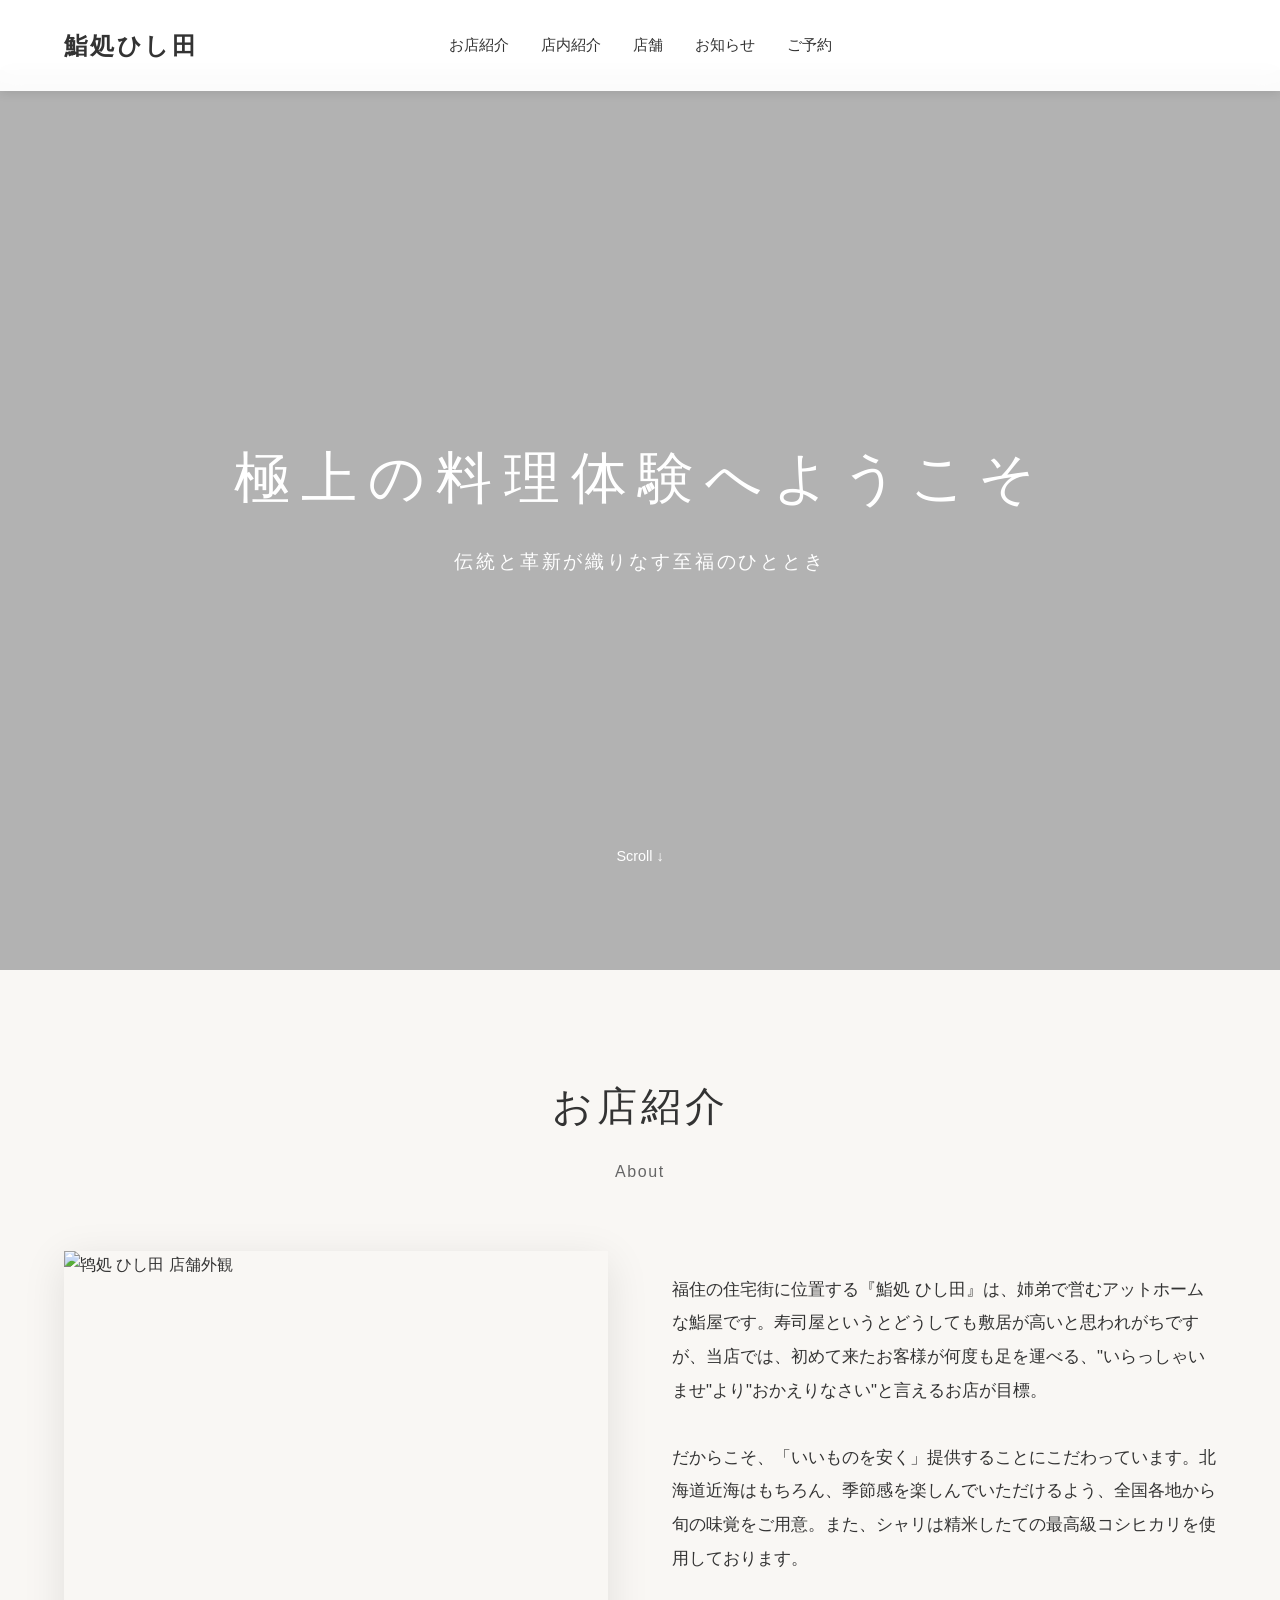
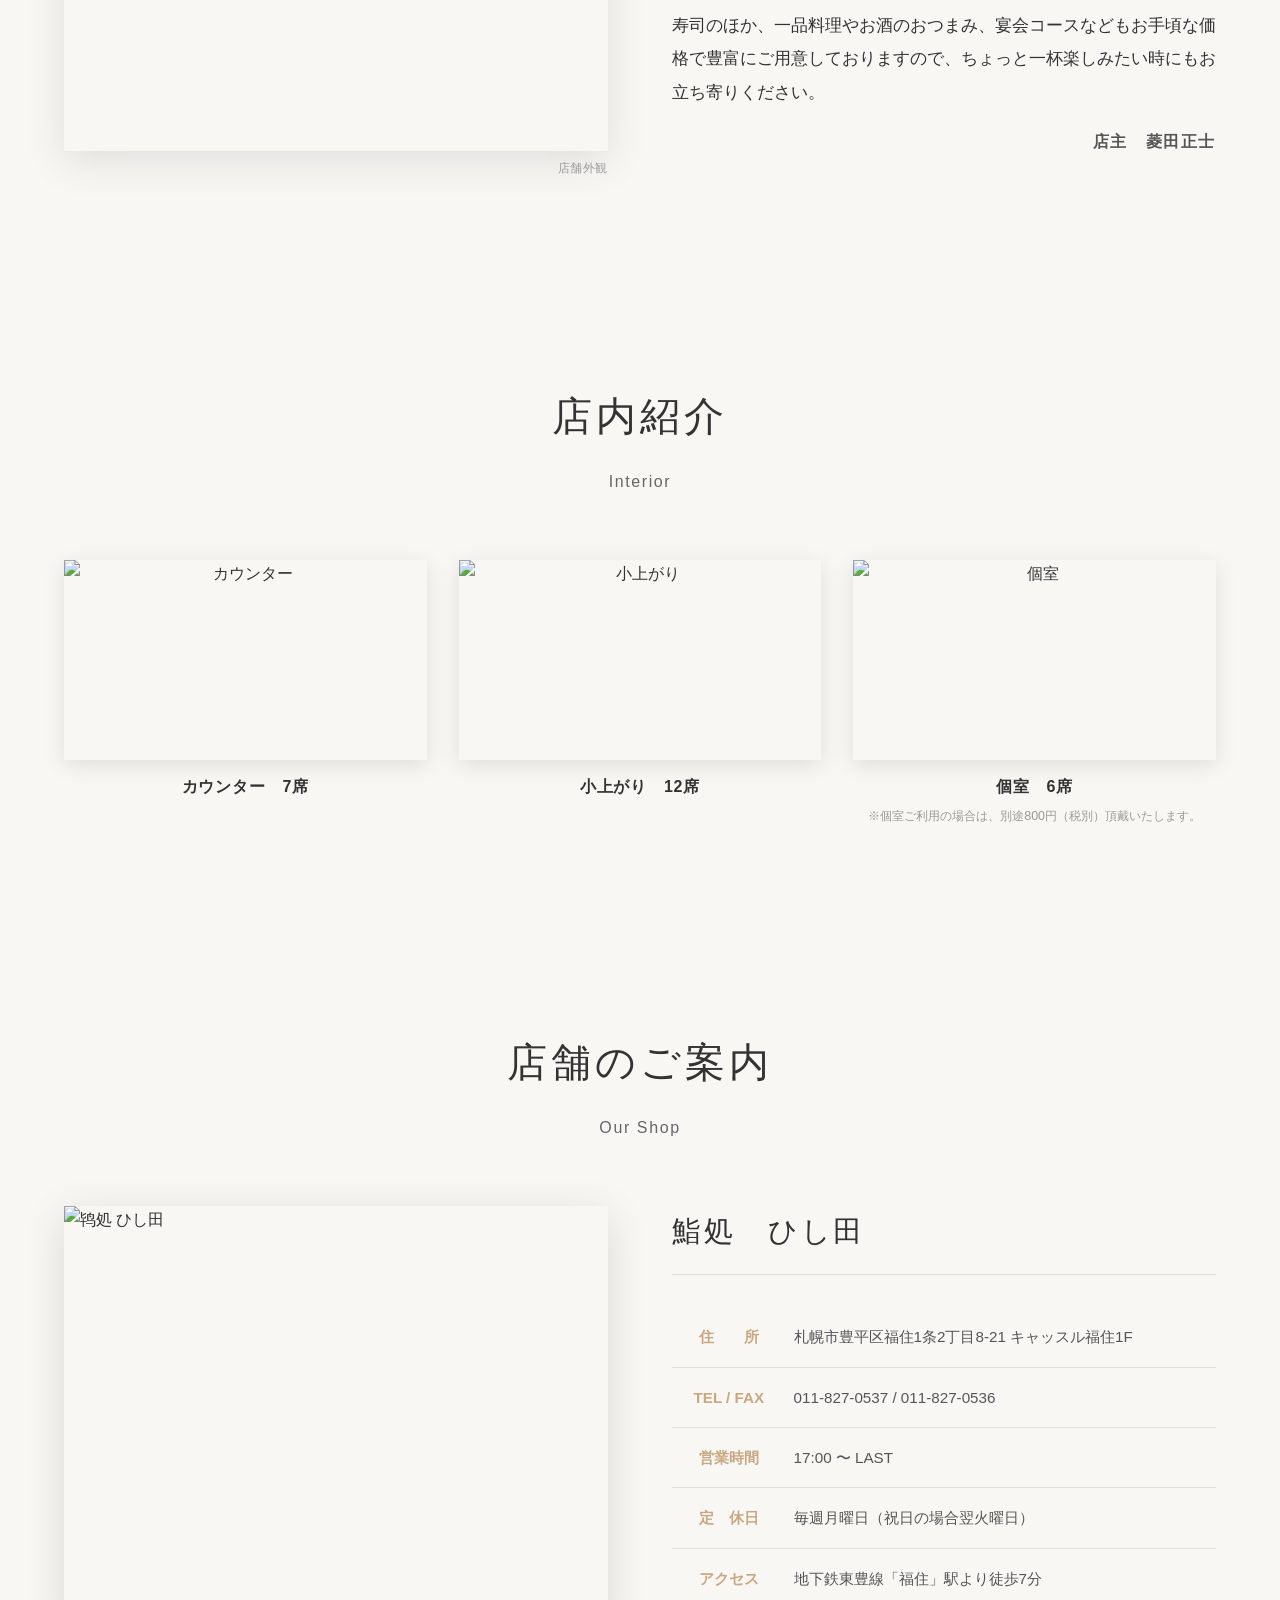
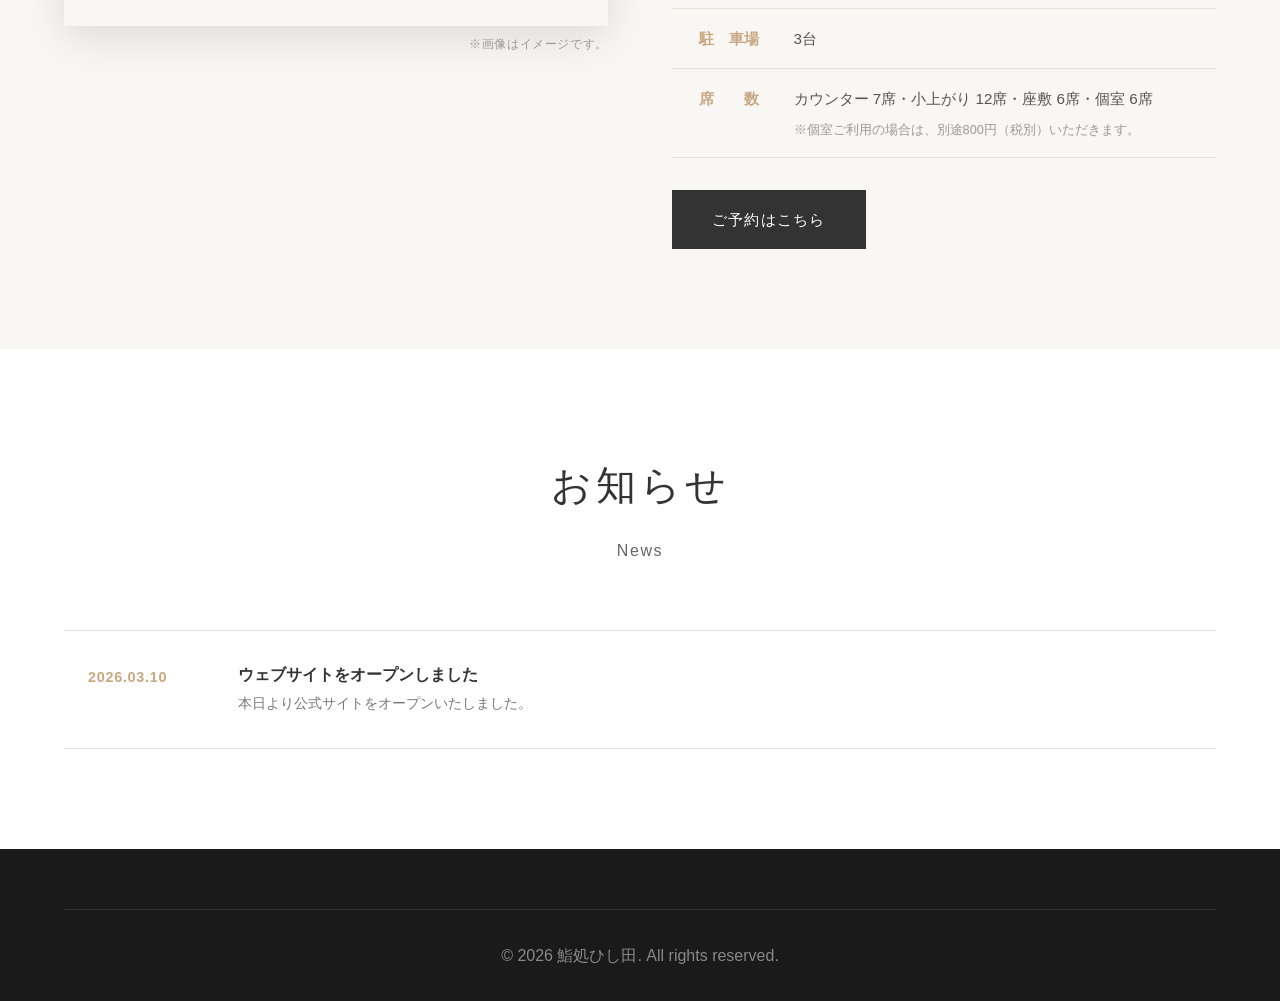
==== index.html @ 24c941a9 "画像修正" ====
<!DOCTYPE html>
<html lang="ja">
<head>
    <meta charset="UTF-8">
    <meta name="viewport" content="width=device-width, initial-scale=1.0">
    <title>鮨処ひし田 - 極上の料理体験</title>
    <link rel="stylesheet" href="styles.css">
</head>
<body>
    <!-- ヘッダー -->
    <header>
        <nav>
            <div class="logo">鮨処ひし田</div>
            <ul class="nav-links">
                <li><a href="#about">お店紹介</a></li>
                <li><a href="#interior">店内紹介</a></li>
                <li><a href="#shops">店舗</a></li>
                <li><a href="#news">お知らせ</a></li>
                <li><a href="reserve.html" class="nav-reserve">ご予約</a></li>
            </ul>
            <button class="hamburger" id="hamburger" aria-label="メニュー">
                <span></span>
                <span></span>
                <span></span>
            </button>
        </nav>
    </header>

    <!-- ヒーローセクション -->
    <section class="hero">
        <h1>極上の料理体験へようこそ</h1>
        <p>伝統と革新が織りなす至福のひととき</p>
        <div class="scroll-indicator">Scroll ↓</div>
    </section>

    <!-- お店紹介セクション -->
    <section id="about" class="about">
        <h2 class="section-title">お店紹介</h2>
        <p class="section-subtitle">About</p>
        <div class="about-content">
            <figure class="image-figure">
                <img src="images/shop01.jpg" alt="鸨処 ひし田 店舗外観" class="about-image">
                <figcaption class="image-caption">店舗外観</figcaption>
            </figure>
            <div class="about-text">
                <p>福住の住宅街に位置する『鮨処 ひし田』は、姉弟で営むアットホームな鮨屋です。寿司屋というとどうしても敷居が高いと思われがちですが、当店では、初めて来たお客様が何度も足を運べる、"いらっしゃいませ"より"おかえりなさい"と言えるお店が目標。</p>
                <br>
                <p>だからこそ、「いいものを安く」提供することにこだわっています。北海道近海はもちろん、季節感を楽しんでいただけるよう、全国各地から旬の味覚をご用意。また、シャリは精米したての最高級コシヒカリを使用しております。</p>
                <br>
                <p>寿司のほか、一品料理やお酒のおつまみ、宴会コースなどもお手頃な価格で豊富にご用意しておりますので、ちょっと一杯楽しみたい時にもお立ち寄りください。</p>
                <p class="about-owner">店主　菱田正士</p>
            </div>
        </div>
    </section>

    <!-- 店内紹介セクション -->
    <section id="interior" class="interior">
        <h2 class="section-title">店内紹介</h2>
        <p class="section-subtitle">Interior</p>
        <div class="interior-grid">
            <div class="interior-item">
                <figure class="image-figure">
                    <img src="images/shop02.jpg" alt="カウンター" class="interior-image">
                </figure>
                <p class="interior-label">カウンター　7席</p>
            </div>
            <div class="interior-item">
                <figure class="image-figure">
                    <img src="images/shop03.jpg" alt="小上がり" class="interior-image">
                </figure>
                <p class="interior-label">小上がり　12席</p>
            </div>
            <div class="interior-item">
                <figure class="image-figure">
                    <img src="images/shop04.jpg" alt="個室" class="interior-image">
                </figure>
                <p class="interior-label">個室　6席</p>
                <p class="interior-note">※個室ご利用の場合は、別途800円（税別）頂戴いたします。</p>
            </div>
        </div>
    </section>

    <!-- 店舗セクション -->
    <section id="shops" class="shops">
        <h2 class="section-title">店舗のご案内</h2>
        <p class="section-subtitle">Our Shop</p>
        <div class="shop-detail">
            <figure class="image-figure shop-detail-figure">
                <img src="images/shop-detail.jpg" alt="鸨処 ひし田" class="shop-detail-image">
                <figcaption class="image-caption">※画像はイメージです。</figcaption>
            </figure>
            <div class="shop-detail-info">
                <h3>鮨処　ひし田</h3>
                <table class="shop-table">
                    <tr>
                        <th>住　　所</th>
                        <td>札幌市豊平区福住1条2丁目8-21 キャッスル福住1F</td>
                    </tr>
                    <tr>
                        <th>TEL / FAX</th>
                        <td><a href="tel:0118270537">011-827-0537</a> / 011-827-0536</td>
                    </tr>
                    <tr>
                        <th>営業時間</th>
                        <td>17:00 〜 LAST</td>
                    </tr>
                    <tr>
                        <th>定　休日</th>
                        <td>毎週月曜日（祝日の場合翌火曜日）</td>
                    </tr>
                    <tr>
                        <th>アクセス</th>
                        <td>地下鉄東豊線「福住」駅より徒歩7分</td>
                    </tr>
                    <tr>
                        <th>駐　車場</th>
                        <td>3台</td>
                    </tr>
                    <tr>
                        <th>席　　数</th>
                        <td>カウンター 7席・小上がり 12席・座敷 6席・個室 6席<br>
                            <small>※個室ご利用の場合は、別途800円（税別）いただきます。</small>
                        </td>
                    </tr>
                </table>
                <a href="reserve.html" target="_blank" class="reserve-btn shop-reserve-btn">ご予約はこちら</a>
            </div>
        </div>
    </section>

    <!-- お知らせセクション -->
    <section id="news" class="news">
        <h2 class="section-title">お知らせ</h2>
        <p class="section-subtitle">News</p>
        <ul class="news-list" id="news-list"></ul>
    </section>

    <!-- フッター -->
    <footer>
        <div class="footer-bottom">
            <p>© 2026 鮨処ひし田. All rights reserved.</p>
        </div>
    </footer>
    <script src="script.js"></script>
</body>
</html>
---- styles.css ----
* {
    margin: 0;
    padding: 0;
    box-sizing: border-box;
}

body {
    font-family: 'Yu Gothic', 'Hiragino Kaku Gothic ProN', 'Meiryo', sans-serif;
    color: #333;
    line-height: 1.8;
    overflow-x: hidden;
}

/* ヘッダー */
header {
    position: fixed;
    top: 0;
    left: 0;
    width: 100%;
    background: rgba(255, 255, 255, 0.95);
    backdrop-filter: blur(10px);
    z-index: 1000;
    box-shadow: 0 2px 10px rgba(0, 0, 0, 0.1);
}

nav {
    display: flex;
    justify-content: space-between;
    align-items: center;
    padding: 1.5rem 5%;
    max-width: 1400px;
    margin: 0 auto;
    position: relative;
}

.logo {
    font-size: 1.5rem;
    font-weight: bold;
    letter-spacing: 0.1em;
}

.nav-links {
    display: flex;
    gap: 2rem;
    list-style: none;
    position: absolute;
    left: 50%;
    transform: translateX(-50%);
}

.nav-links a {
    text-decoration: none;
    color: #333;
    font-size: 0.95rem;
    transition: color 0.3s;
}

.nav-links a:hover {
    color: #c8a882;
}

.reserve-btn {
    padding: 0.8rem 2rem;
    background: #333;
    color: white;
    border: none;
    cursor: pointer;
    font-size: 0.95rem;
    transition: background 0.3s;
}

.reserve-btn:hover {
    background: #c8a882;
}

/* ヒーローセクション */
.hero {
    height: 100vh;
    background: linear-gradient(rgba(0, 0, 0, 0.3), rgba(0, 0, 0, 0.3)),
                url('images/hero.jpg') center/cover;
    display: flex;
    flex-direction: column;
    justify-content: center;
    align-items: center;
    text-align: center;
    color: white;
    margin-top: 70px;
}

.hero h1 {
    font-size: 3.5rem;
    font-weight: 300;
    letter-spacing: 0.2em;
    margin-bottom: 1rem;
    animation: fadeInUp 1s ease;
}

.hero p {
    font-size: 1.2rem;
    letter-spacing: 0.15em;
    margin-bottom: 2rem;
    animation: fadeInUp 1.2s ease;
}

.scroll-indicator {
    position: absolute;
    bottom: 30px;
    font-size: 0.9rem;
    animation: bounce 2s infinite;
}

@keyframes fadeInUp {
    from {
        opacity: 0;
        transform: translateY(30px);
    }
    to {
        opacity: 1;
        transform: translateY(0);
    }
}

@keyframes bounce {
    0%, 100% { transform: translateY(0); }
    50% { transform: translateY(-10px); }
}

/* セクション共通 */
section {
    padding: 100px 5%;
    max-width: 1400px;
    margin: 0 auto;
}

.section-title {
    font-size: 2.5rem;
    text-align: center;
    margin-bottom: 1rem;
    font-weight: 300;
    letter-spacing: 0.1em;
}

.section-subtitle {
    text-align: center;
    font-size: 1rem;
    color: #666;
    margin-bottom: 4rem;
    letter-spacing: 0.1em;
}

/* About セクション */
.about {
    background: #f9f7f4;
}

.about-content {
    display: grid;
    grid-template-columns: 1fr 1fr;
    gap: 4rem;
    align-items: center;
}

.about-text {
    font-size: 1.05rem;
    line-height: 2;
}

.about-image {
    width: 100%;
    height: 500px;
    object-fit: cover;
    box-shadow: 0 10px 40px rgba(0, 0, 0, 0.1);
}

.image-figure {
    display: flex;
    flex-direction: column;
}

.image-caption {
    font-size: 0.78rem;
    color: #999;
    margin-top: 0.4rem;
    text-align: right;
    letter-spacing: 0.05em;
}

/* コンセプトセクション（未使用・削除済み） */

/* 店内紹介セクション */
.interior {
    background: #f9f7f4;
}

.interior-grid {
    display: grid;
    grid-template-columns: repeat(3, 1fr);
    gap: 2rem;
}

.interior-item {
    text-align: center;
}

.interior-image {
    width: 100%;
    height: 200px;
    object-fit: cover;
    box-shadow: 0 5px 20px rgba(0, 0, 0, 0.1);
    transition: transform 0.3s;
}

.interior-item:hover .interior-image {
    transform: scale(1.03);
}

.interior-label {
    margin-top: 0.8rem;
    font-size: 1rem;
    font-weight: 600;
    letter-spacing: 0.05em;
}

.interior-note {
    font-size: 0.78rem;
    color: #999;
    margin-top: 0.3rem;
    line-height: 1.5;
}

.about-owner {
    font-size: 1rem;
    font-weight: 600;
    color: #555;
    letter-spacing: 0.1em;
    text-align: right;
    margin-top: 1rem;
}

/* 店舗セクション */
.shops {
    background: #f9f7f4;
}

.shop-detail {
    display: grid;
    grid-template-columns: 1fr 1fr;
    gap: 4rem;
    align-items: start;
}

.shop-detail-figure {
    position: sticky;
    top: 100px;
}

.shop-detail-image {
    width: 100%;
    height: 420px;
    object-fit: cover;
    box-shadow: 0 10px 40px rgba(0, 0, 0, 0.12);
}

.shop-detail-info h3 {
    font-size: 1.8rem;
    font-weight: 400;
    letter-spacing: 0.1em;
    margin-bottom: 2rem;
    padding-bottom: 1rem;
    border-bottom: 1px solid #ddd;
}

.shop-table {
    width: 100%;
    border-collapse: collapse;
    font-size: 0.95rem;
    line-height: 1.8;
}

.shop-table tr {
    border-bottom: 1px solid #e8e0d8;
}

.shop-table th {
    width: 8em;
    padding: 1rem 0.5rem 1rem 0;
    color: #c8a882;
    font-weight: 600;
    white-space: nowrap;
    vertical-align: top;
}

.shop-table td {
    padding: 1rem 0;
    color: #555;
    vertical-align: top;
}

.shop-table td a {
    color: #555;
    text-decoration: none;
}

.shop-table td a:hover {
    color: #c8a882;
}

.shop-table td small {
    display: block;
    font-size: 0.8rem;
    color: #999;
    margin-top: 0.3rem;
}

.shop-reserve-btn {
    display: inline-block;
    margin-top: 2rem;
    text-decoration: none;
    padding: 1rem 2.5rem;
    font-size: 0.95rem;
    letter-spacing: 0.08em;
}

/* 旧カードスタイル（使用しないが残す） */
.shop-grid {
    display: grid;
    grid-template-columns: repeat(3, 1fr);
    gap: 2rem;
}

.shop-card {
    background: white;
    overflow: hidden;
    box-shadow: 0 5px 20px rgba(0, 0, 0, 0.1);
    transition: transform 0.3s, box-shadow 0.3s;
    cursor: pointer;
}

.shop-card:hover {
    transform: translateY(-5px);
    box-shadow: 0 10px 30px rgba(0, 0, 0, 0.15);
}

.shop-image {
    width: 100%;
    height: 250px;
    object-fit: cover;
}

.shop-info {
    padding: 2rem;
}

.shop-info h3 {
    font-size: 1.3rem;
    margin-bottom: 0.5rem;
}

.shop-info p {
    color: #666;
    font-size: 0.95rem;
}

/* お知らせセクション */
.news {
    padding: 100px 5%;
    max-width: 1400px;
    margin: 0 auto;
}

.news-list {
    display: flex;
    flex-direction: column;
    gap: 0;
    list-style: none;
    border-top: 1px solid #e8e0d8;
}

.news-item {
    display: flex;
    align-items: flex-start;
    gap: 2.5rem;
    padding: 2rem 1.5rem;
    background: white;
    border-bottom: 1px solid #e8e0d8;
    transition: background 0.25s, padding-left 0.25s;
    cursor: default;
}

.news-item:hover {
    background: #fdf9f5;
    padding-left: 2.5rem;
}

.news-date {
    font-size: 0.9rem;
    font-weight: 600;
    color: #c8a882;
    letter-spacing: 0.05em;
    min-width: 110px;
    padding-top: 0.15rem;
    flex-shrink: 0;
}

.news-body {
    flex: 1;
}

.news-title {
    font-size: 1rem;
    font-weight: 600;
    color: #333;
    margin-bottom: 0.3rem;
    line-height: 1.5;
}

.news-text {
    font-size: 0.9rem;
    color: #777;
    line-height: 1.7;
}

.news-empty {
    padding: 2rem;
    color: #aaa;
    font-size: 0.95rem;
    text-align: center;
}

/* 予約ページ用スタイル */
.reserve-container {
    min-height: 100vh;
    background: #f9f7f4;
    padding-top: 100px;
}

.reserve-hero {
    background: linear-gradient(rgba(0, 0, 0, 0.4), rgba(0, 0, 0, 0.4)),
                url('images/reserve-hero.jpg') center/cover;
    height: 40vh;
    display: flex;
    align-items: center;
    justify-content: center;
    color: white;
    margin-top: 70px;
}

.reserve-hero h1 {
    font-size: 3rem;
    font-weight: 300;
    letter-spacing: 0.2em;
}

.reserve-content {
    max-width: 1000px;
    margin: 0 auto;
    padding: 60px 5%;
}

.reserve-intro {
    text-align: center;
    margin-bottom: 3rem;
}

.reserve-intro h2 {
    font-size: 2rem;
    margin-bottom: 1rem;
    font-weight: 300;
}

.reserve-intro p {
    color: #666;
    line-height: 1.8;
}

.form-container {
    background: white;
    padding: 2rem;
    border-radius: 8px;
    box-shadow: 0 5px 30px rgba(0, 0, 0, 0.1);
    display: flex;
    justify-content: center;
}

.form-container iframe {
    width: 100%;
    max-width: 700px;
    height: 600px;
    border: none;
}

.contact-info {
    margin-top: 3rem;
    padding: 2rem;
    background: white;
    border-radius: 8px;
    box-shadow: 0 5px 20px rgba(0, 0, 0, 0.08);
}

.contact-info h3 {
    font-size: 1.5rem;
    margin-bottom: 1.5rem;
    text-align: center;
    font-weight: 400;
}

.contact-grid {
    display: grid;
    grid-template-columns: repeat(2, 1fr);
    gap: 2rem;
    margin-top: 2rem;
}

.contact-item {
    padding: 1.5rem;
    background: #f9f7f4;
    border-radius: 4px;
}

.contact-item h4 {
    font-size: 1.1rem;
    margin-bottom: 0.5rem;
    color: #c8a882;
}

.contact-item p {
    color: #666;
    line-height: 1.8;
}

/* フッター */
footer {
    background: #1a1a1a;
    color: white;
    padding: 60px 5% 30px;
}

.footer-content {
    max-width: 1400px;
    margin: 0 auto;
    display: grid;
    grid-template-columns: repeat(4, 1fr);
    gap: 3rem;
    margin-bottom: 3rem;
}

.footer-section h4 {
    margin-bottom: 1.5rem;
    font-size: 1.1rem;
}

.footer-section ul {
    list-style: none;
}

.footer-section ul li {
    margin-bottom: 0.8rem;
}

.footer-section a {
    color: #ccc;
    text-decoration: none;
    transition: color 0.3s;
}

.footer-section a:hover {
    color: #c8a882;
}

.footer-bottom {
    text-align: center;
    padding-top: 2rem;
    border-top: 1px solid #333;
    color: #888;
}

/* ハンバーガーボタン */
.hamburger {
    display: none;
    flex-direction: column;
    gap: 5px;
    background: none;
    border: none;
    cursor: pointer;
    padding: 4px;
    z-index: 1001;
}

.hamburger span {
    display: block;
    width: 24px;
    height: 2px;
    background: #333;
    transition: transform 0.3s, opacity 0.3s;
}

.hamburger.open span:nth-child(1) {
    transform: translateY(7px) rotate(45deg);
}
.hamburger.open span:nth-child(2) {
    opacity: 0;
}
.hamburger.open span:nth-child(3) {
    transform: translateY(-7px) rotate(-45deg);
}

/* レスポンシブ */
@media (max-width: 768px) {
    .hamburger {
        display: flex;
    }

    .nav-links {
        display: flex;
        flex-direction: column;
        align-items: center;
        gap: 0;
        position: fixed;
        top: 70px;
        left: 0;
        width: 100%;
        transform: none;
        background: rgba(255, 255, 255, 0.98);
        box-shadow: 0 10px 20px rgba(0, 0, 0, 0.1);
        z-index: 1001;
        max-height: 0;
        overflow: hidden;
        padding: 0;
        transition: max-height 0.5s ease, padding 0.5s ease;
    }

    .nav-links.open {
        max-height: 400px;
        padding: 0.5rem 0;
    }

    .nav-links li {
        width: 100%;
        text-align: center;
    }

    .nav-links a {
        display: block;
        padding: 1rem 0;
        border-bottom: 1px solid #f0ebe4;
        font-size: 1rem;
    }

    .hero h1 {
        font-size: 2rem;
    }

    .reserve-hero h1 {
        font-size: 2rem;
    }

    .about-content,
    .interior-grid,
    .shop-detail,
    .footer-content,
    .contact-grid {
        grid-template-columns: 1fr;
    }

    .shop-detail-figure {
        position: static;
    }

    section {
        padding: 60px 5%;
    }

    .form-container {
        padding: 1.5rem;
    }

    .section-title {
        font-size: 2rem;
    }
}
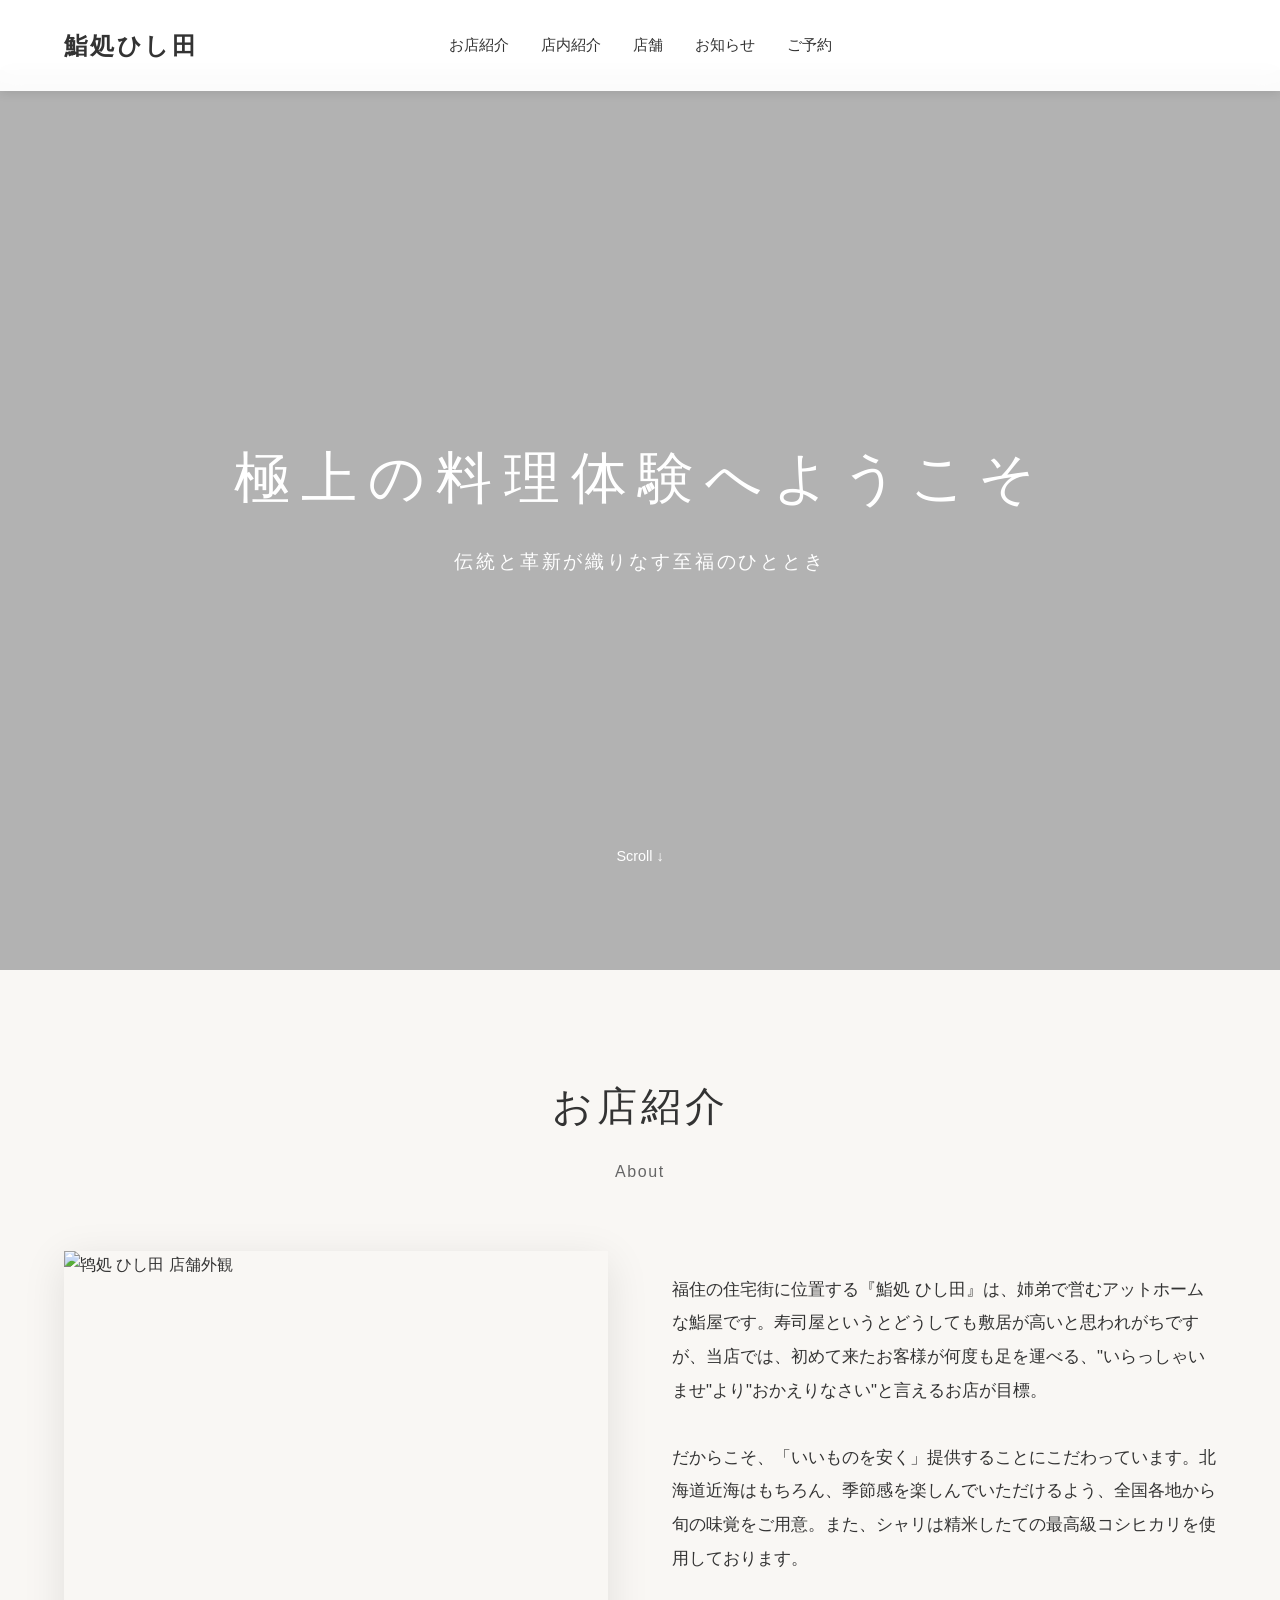
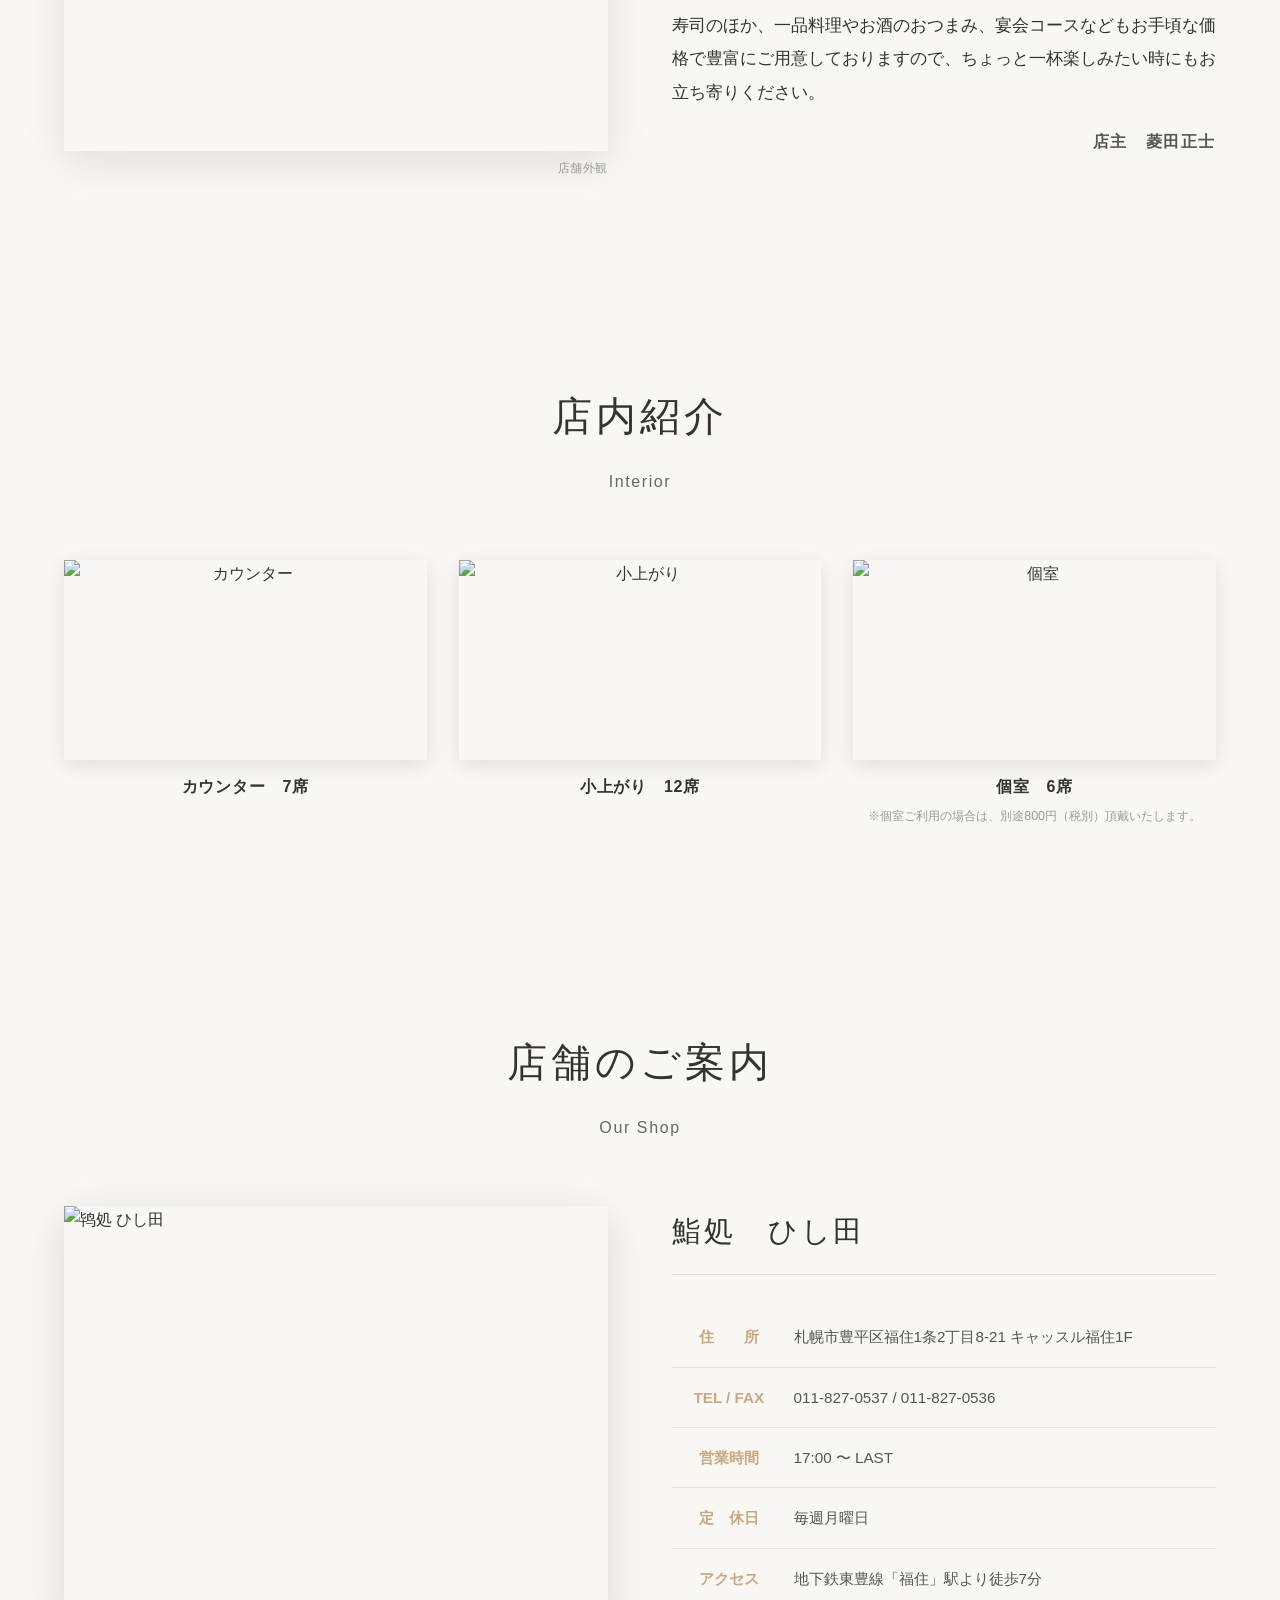
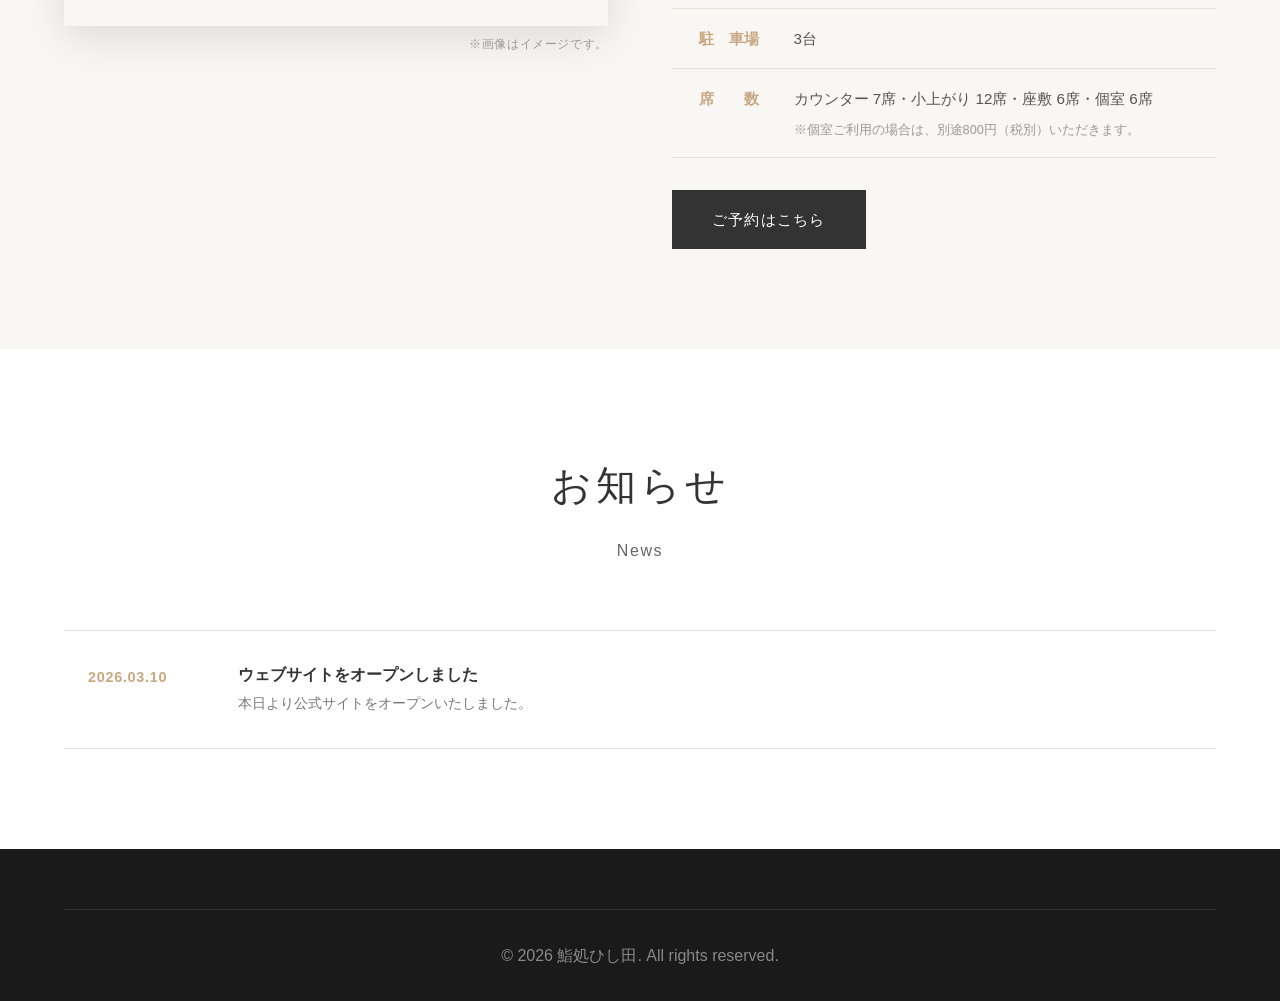
==== commit abf8acf4: "いろいろ改修" ====
--- a/index.html
+++ b/index.html
@@ -106,7 +106,7 @@
                     </tr>
                     <tr>
                         <th>定　休日</th>
-                        <td>毎週月曜日（祝日の場合翌火曜日）</td>
+                        <td>毎週月曜日</td>
                     </tr>
                     <tr>
                         <th>アクセス</th>
--- a/styles.css
+++ b/styles.css
@@ -1,3 +1,7 @@
+html {
+    scroll-behavior: smooth;
+}
+
 * {
     margin: 0;
     padding: 0;
@@ -431,7 +435,6 @@
 .reserve-container {
     min-height: 100vh;
     background: #f9f7f4;
-    padding-top: 100px;
 }
 
 .reserve-hero {
@@ -439,8 +442,10 @@
                 url('images/reserve-hero.jpg') center/cover;
     height: 40vh;
     display: flex;
+    flex-direction: column;
     align-items: center;
     justify-content: center;
+    gap: 1rem;
     color: white;
     margin-top: 70px;
 }
@@ -451,10 +456,52 @@
     letter-spacing: 0.2em;
 }
 
+/* 予約方法ナビゲーション */
+.reserve-method-section {
+    text-align: center;
+    padding: 2rem 5% 1rem;
+}
+
+.reserve-method-label {
+    font-size: 0.85rem;
+    letter-spacing: 0.15em;
+    color: #888;
+    margin-bottom: 0.8rem;
+}
+
+.reserve-method-nav {
+    display: flex;
+    justify-content: center;
+    gap: 1rem;
+}
+
+.reserve-method-btn {
+    display: inline-block;
+    padding: 0.55rem 2rem;
+    border: 1px solid #555;
+    color: #333;
+    text-decoration: none;
+    font-size: 0.95rem;
+    letter-spacing: 0.1em;
+    border-radius: 2px;
+    transition: background 0.2s, color 0.2s;
+}
+
+.reserve-method-btn:hover {
+    background: #333;
+    color: #fff;
+}
+
 .reserve-content {
     max-width: 1000px;
     margin: 0 auto;
     padding: 60px 5%;
+}
+
+/* スクロール対象セクションの固定ヘッダー分オフセット */
+#form-section,
+#phone-section {
+    scroll-margin-top: 90px;
 }
 
 .reserve-intro {
@@ -678,3 +725,282 @@
         font-size: 2rem;
     }
 }
+
+/* ============================================================
+   予約状況カレンダー（reserve.html）
+   ============================================================ */
+
+/* セクション全体 */
+#calendar {
+    background: #f9f7f4;
+    padding: 80px 5%;
+    max-width: 1400px;
+    margin: 0 auto;
+}
+
+#calendar h2 {
+    font-size: 2.5rem;
+    text-align: center;
+    font-weight: 300;
+    letter-spacing: 0.1em;
+    margin-bottom: 0.5rem;
+}
+
+/* 凡例テキスト（○△×の説明） */
+.calendar-sub {
+    text-align: center;
+    font-size: 0.9rem;
+    color: #999;
+    letter-spacing: 0.05em;
+    margin-bottom: 2rem;
+}
+
+/* カレンダーラッパー */
+.calendar-wrap {
+    max-width: 900px;
+    margin: 0 auto;
+}
+
+/* スピナーオーバーレイの相対位置基準 */
+.calendar-section-inner {
+    position: relative;
+    min-height: 500px;
+}
+
+/* 月ラベル */
+.month-label {
+    text-align: center;
+    font-size: 1.4rem;
+    font-weight: 300;
+    letter-spacing: 0.15em;
+    color: #333;
+    margin-bottom: 1.2rem;
+    flex: 0 0 auto;
+}
+
+/* カレンダーグリッド */
+.calendar {
+    display: grid;
+    grid-template-columns: repeat(7, 1fr);
+    gap: 6px;
+    background: white;
+    border-radius: 8px;
+    padding: 1.5rem;
+    box-shadow: 0 5px 30px rgba(0, 0, 0, 0.08);
+}
+
+/* 曜日ヘッダー */
+.day-header {
+    text-align: center;
+    font-weight: 600;
+    padding: 10px 4px;
+    font-size: 0.85rem;
+    color: #c8a882;
+    letter-spacing: 0.05em;
+    border-bottom: 1px solid #e8e0d8;
+    margin-bottom: 4px;
+}
+
+/* 日付マス */
+.day {
+    border: 1px solid #e8e0d8;
+    border-radius: 6px;
+    padding: 10px 6px;
+    text-align: center;
+    min-height: 64px;
+    background: #fefefe;
+}
+
+/* 空白マス（月初の埋め） */
+.day.empty {
+    border: none;
+    background: transparent;
+}
+
+/* 過去日・表示期限外 */
+.day.past {
+    background: #f0f0f0;
+    color: #aaa;
+}
+
+.day.past .status {
+    color: #aaa;
+}
+
+/* 日付数字 */
+.day .num {
+    font-size: 0.9rem;
+    color: #555;
+    font-weight: 600;
+}
+
+/* 予約ステータス表示 */
+.day .status {
+    font-size: 1.2rem;
+    font-weight: bold;
+    margin-top: 4px;
+}
+
+.status-○ { color: #2a9d2a; }
+.status-△ { color: #c8a882; }
+.status-× { color: #cc0000; }
+
+/* 月区切りラベル（今月/来月） */
+.month-separator {
+    grid-column: 1 / -1;
+    text-align: center;
+    padding: 12px 0 4px;
+    font-weight: 600;
+    color: #c8a882;
+    letter-spacing: 0.1em;
+}
+
+.calendar-nav {
+    display: flex;
+    justify-content: space-between;
+    align-items: center;
+    margin-bottom: 1rem;
+}
+
+/* 左右グループを同幅にして月ラベルを正確に中央寄せ */
+.calendar-nav-left,
+.calendar-nav-right {
+    display: flex;
+    gap: 8px;
+    flex: 1;
+}
+
+.calendar-nav-right {
+    justify-content: flex-end;
+}
+
+.month-label {
+    text-align: center;
+    flex: 0 0 auto;
+}
+
+.month-btn {
+    border: 1px solid #c8a882;
+    color: #c8a882;
+    padding: 6px 14px;
+    border-radius: 4px;
+    cursor: pointer;
+    font-family: inherit;
+    font-size: 0.85rem;
+    transition: background 0.2s;
+}
+
+.month-btn:hover {
+    background: #fdf5e8;
+}
+
+.month-btn:disabled {
+    border-color: #ddd;
+    color: #ccc;
+    cursor: default;
+    background: none;
+}
+
+#calendar-loading {
+    position: absolute;
+    inset: 0;
+    display: flex;
+    justify-content: center;
+    align-items: flex-start;
+    padding-top: 80px;
+    background: rgba(249, 247, 244, 0.88);
+    z-index: 10;
+    border-radius: 8px;
+}
+
+.spinner {
+  width: 40px;
+  height: 40px;
+  border: 4px solid #ddd;
+  border-top: 4px solid #333; /* ← 色はサイトに合わせて変更 */
+  border-radius: 50%;
+  animation: spin 0.8s linear infinite;
+}
+
+@keyframes spin {
+  to { transform: rotate(360deg); }
+}
+
+/* ============================================================
+   スマホ向けカレンダー調整
+   ============================================================ */
+@media (max-width: 768px) {
+
+    /* カレンダーセクションのパディング縮小 */
+    #calendar {
+        padding: 50px 3%;
+    }
+
+    #calendar h2 {
+        font-size: 1.6rem;
+    }
+
+    /* 凡例を小さく・折り返し許可 */
+    .calendar-sub {
+        font-size: 0.78rem;
+        letter-spacing: 0;
+    }
+
+    /* ナビゲーション: 上下2段に変更 */
+    .calendar-nav {
+        flex-wrap: wrap;
+        gap: 8px;
+    }
+
+    .calendar-nav-left,
+    .calendar-nav-right {
+        flex: none;
+    }
+
+    #month-label {
+        order: -1;          /* 月ラベルを1行目中央に */
+        width: 100%;
+        margin-bottom: 4px;
+    }
+
+    .month-label {
+        font-size: 1.1rem;
+    }
+
+    .month-btn {
+        padding: 5px 10px;
+        font-size: 0.78rem;
+    }
+
+    /* カレンダーグリッドをコンパクトに */
+    .calendar {
+        gap: 3px;
+        padding: 0.6rem;
+    }
+
+    .day-header {
+        padding: 6px 2px;
+        font-size: 0.72rem;
+    }
+
+    /* 日付マスを小さく */
+    .day {
+        min-height: 46px;
+        padding: 5px 2px;
+        border-radius: 4px;
+    }
+
+    .day .num {
+        font-size: 0.72rem;
+    }
+
+    .day .status {
+        font-size: 0.9rem;
+        margin-top: 2px;
+    }
+
+    /* Googleフォームのiframe高さをスマホ向けに調整 */
+    .form-container iframe {
+        height: 800px;
+    }
+}
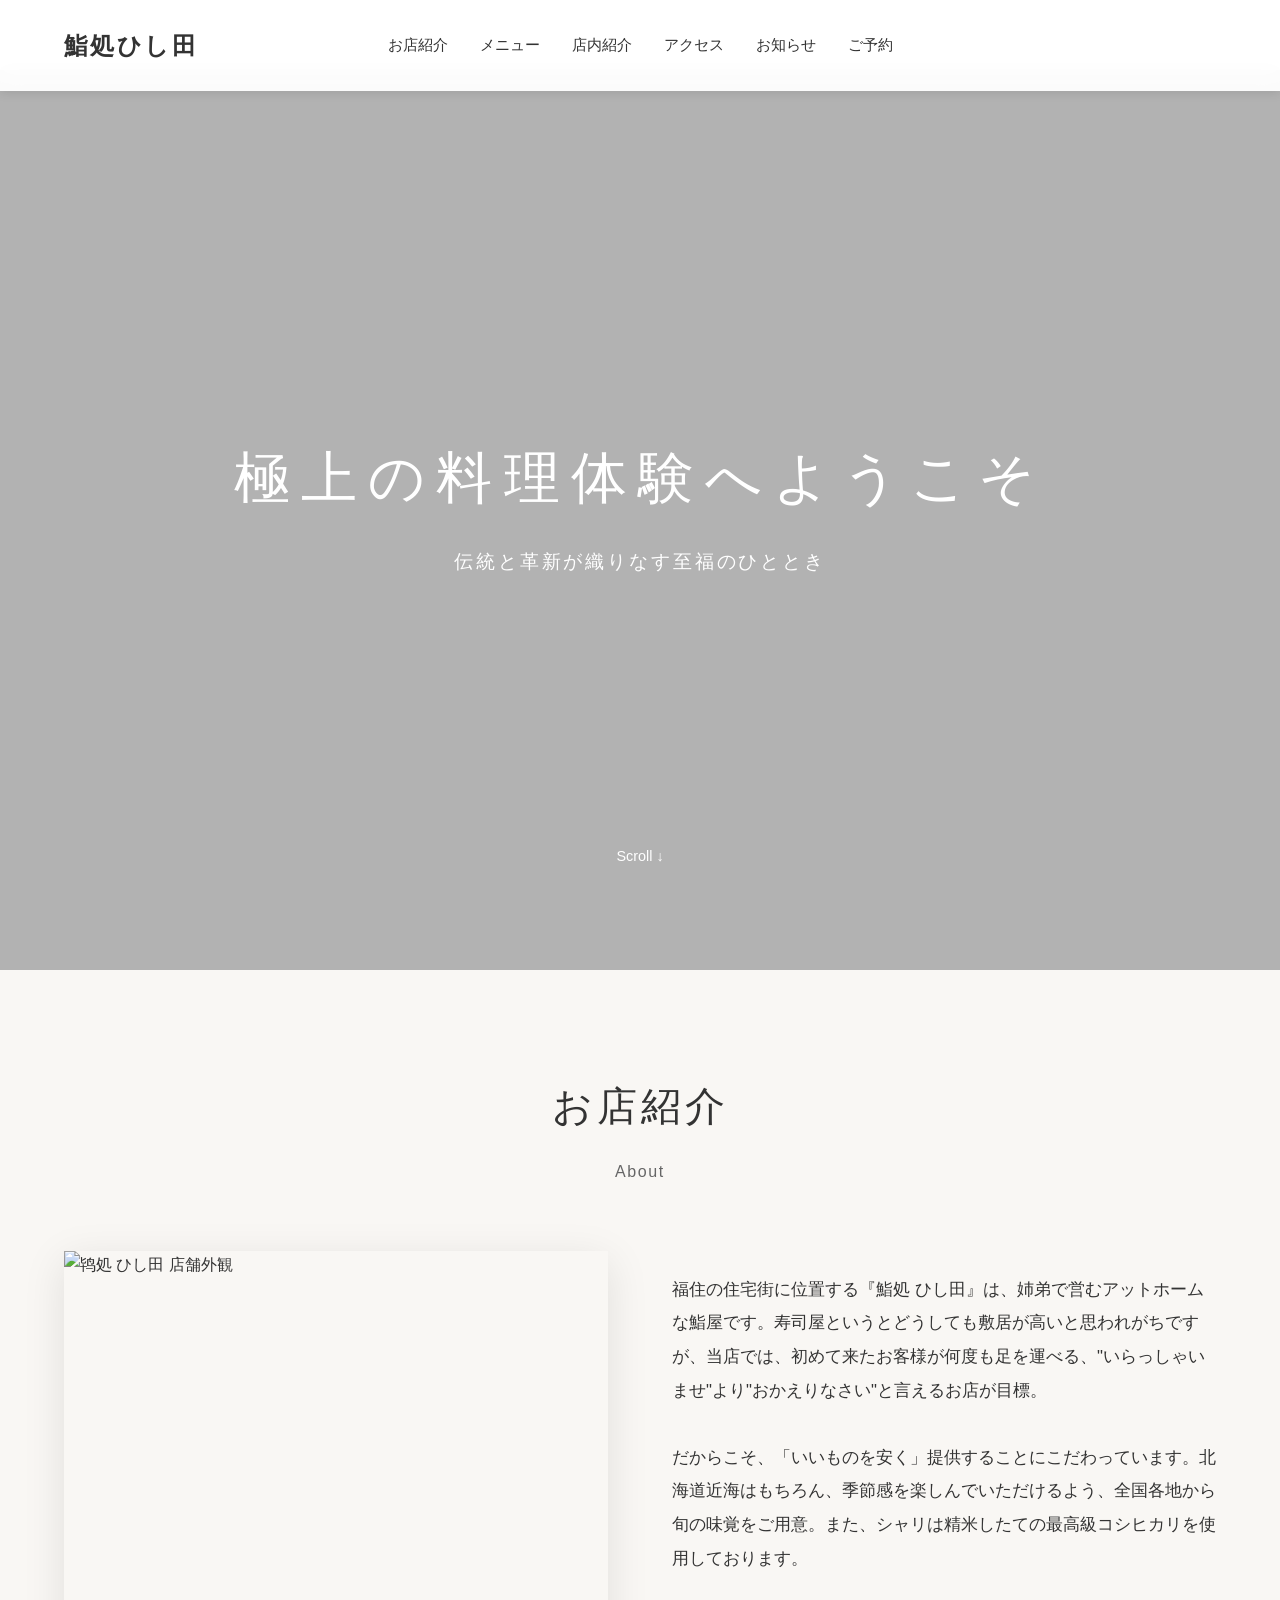
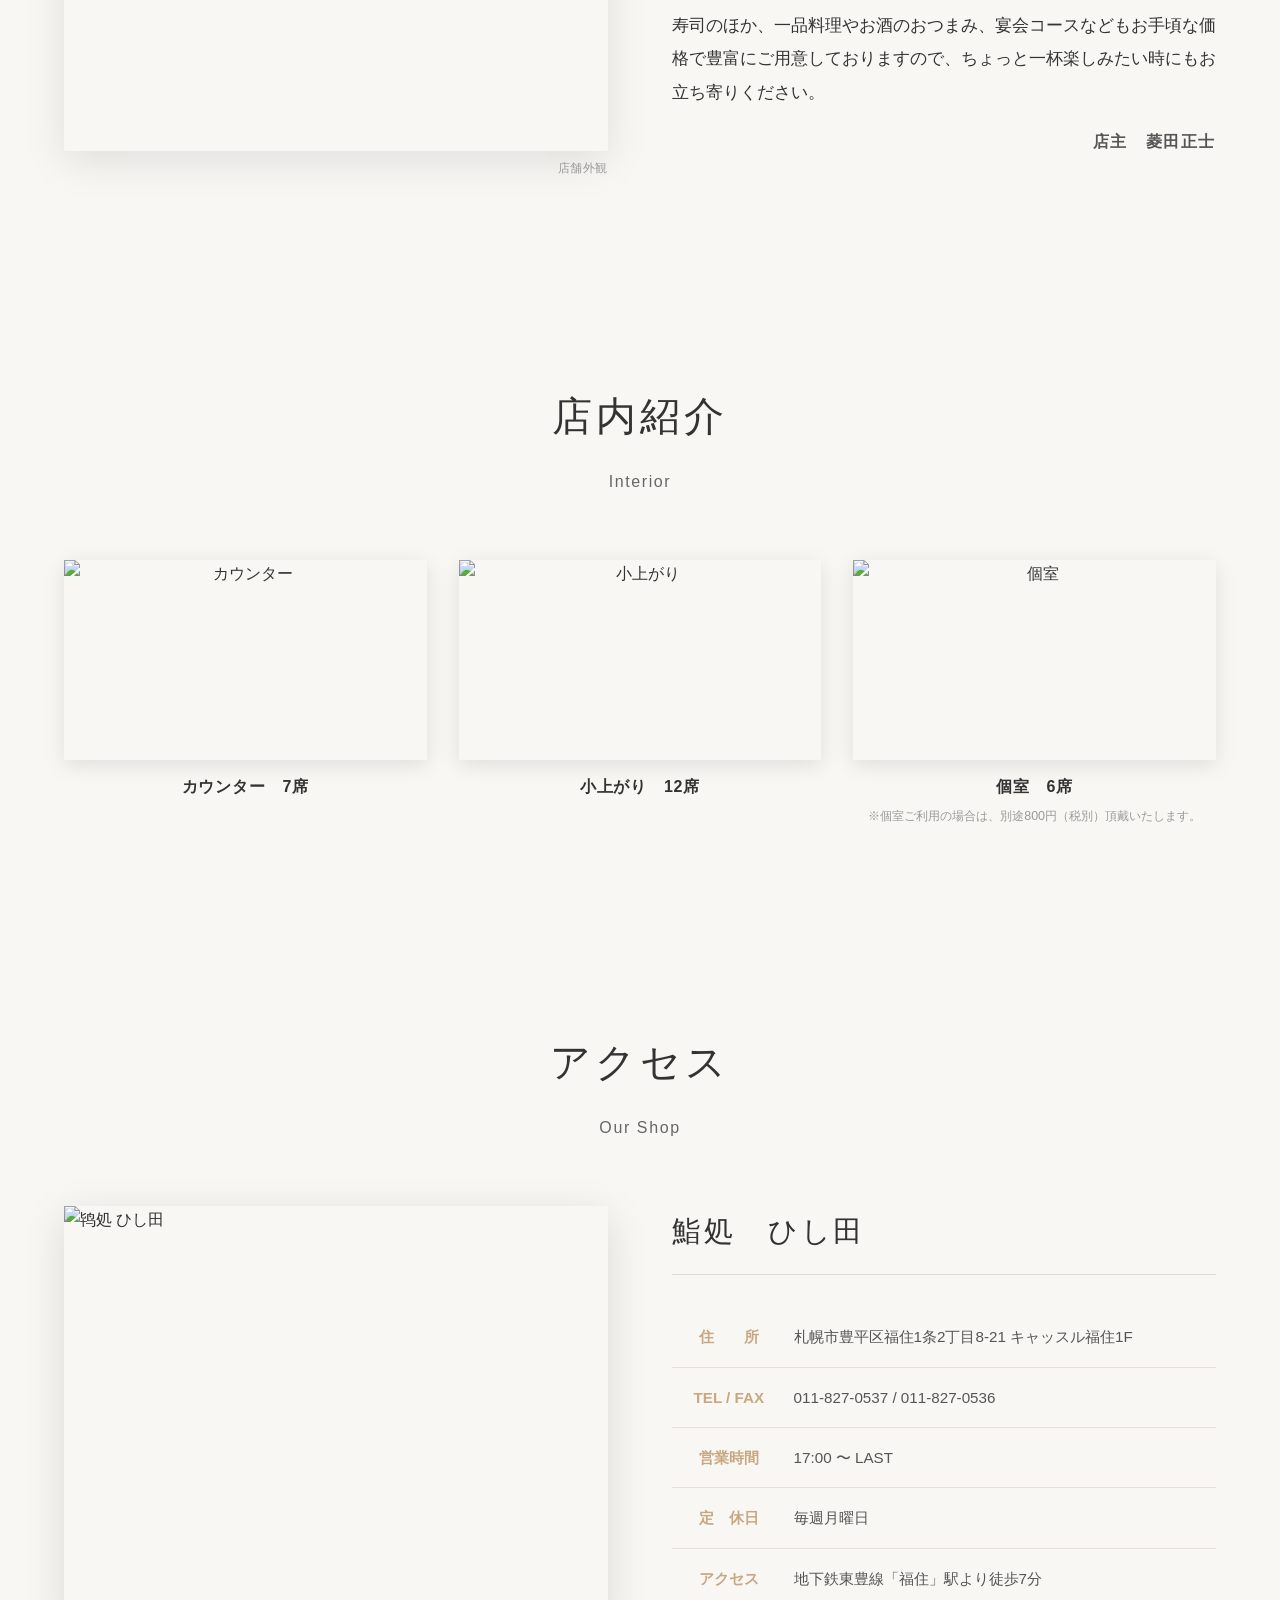
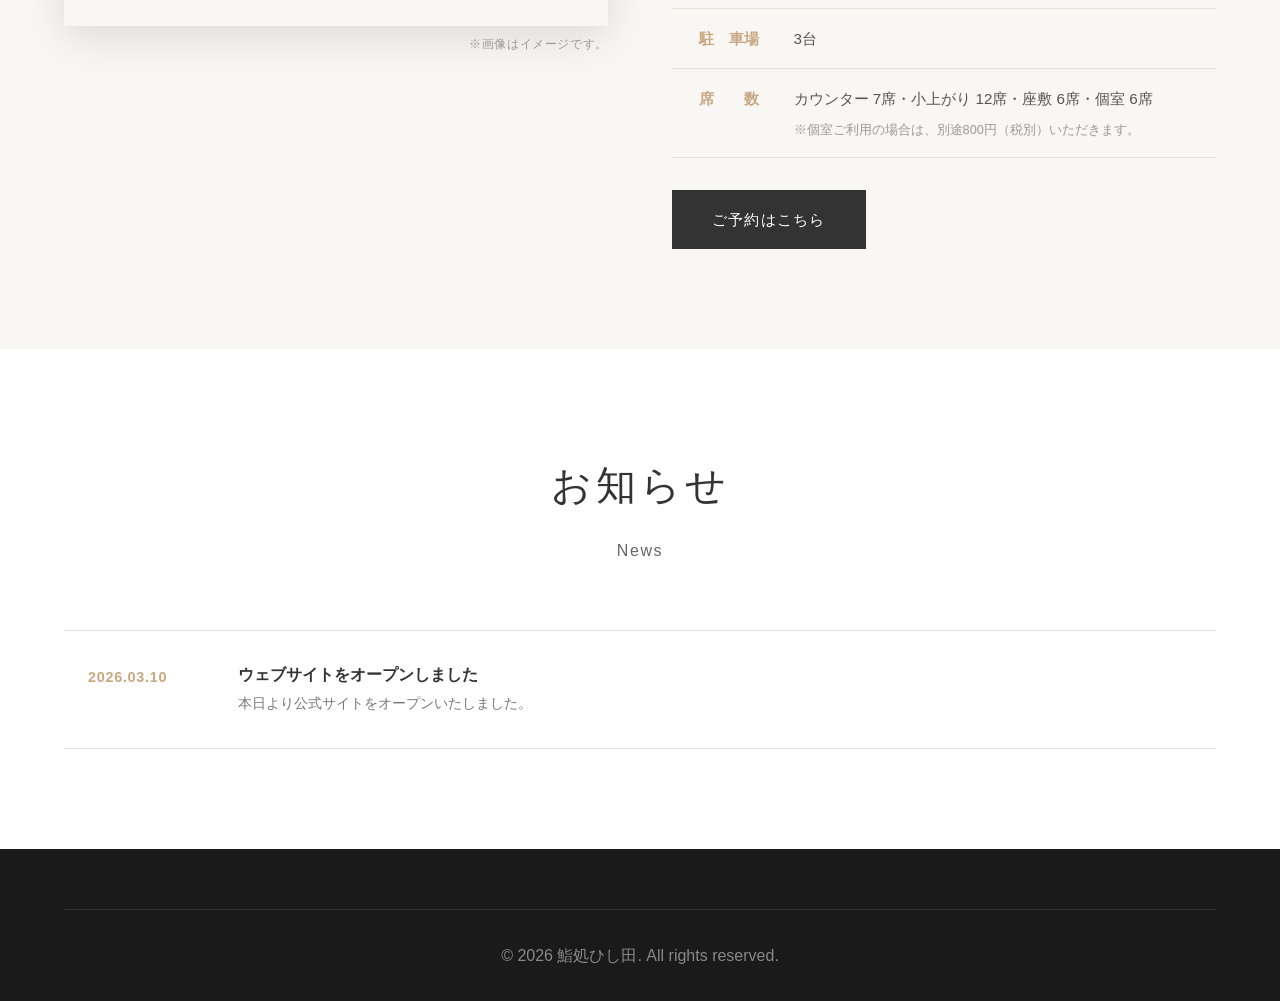
==== commit 584a5d81: "メニューページ新設" ====
--- a/index.html
+++ b/index.html
@@ -13,8 +13,9 @@
             <div class="logo">鮨処ひし田</div>
             <ul class="nav-links">
                 <li><a href="#about">お店紹介</a></li>
+                <li><a href="menu.html">メニュー</a></li>
                 <li><a href="#interior">店内紹介</a></li>
-                <li><a href="#shops">店舗</a></li>
+                <li><a href="#shops">アクセス</a></li>
                 <li><a href="#news">お知らせ</a></li>
                 <li><a href="reserve.html" class="nav-reserve">ご予約</a></li>
             </ul>
@@ -82,7 +83,7 @@
 
     <!-- 店舗セクション -->
     <section id="shops" class="shops">
-        <h2 class="section-title">店舗のご案内</h2>
+        <h2 class="section-title">アクセス</h2>
         <p class="section-subtitle">Our Shop</p>
         <div class="shop-detail">
             <figure class="image-figure shop-detail-figure">
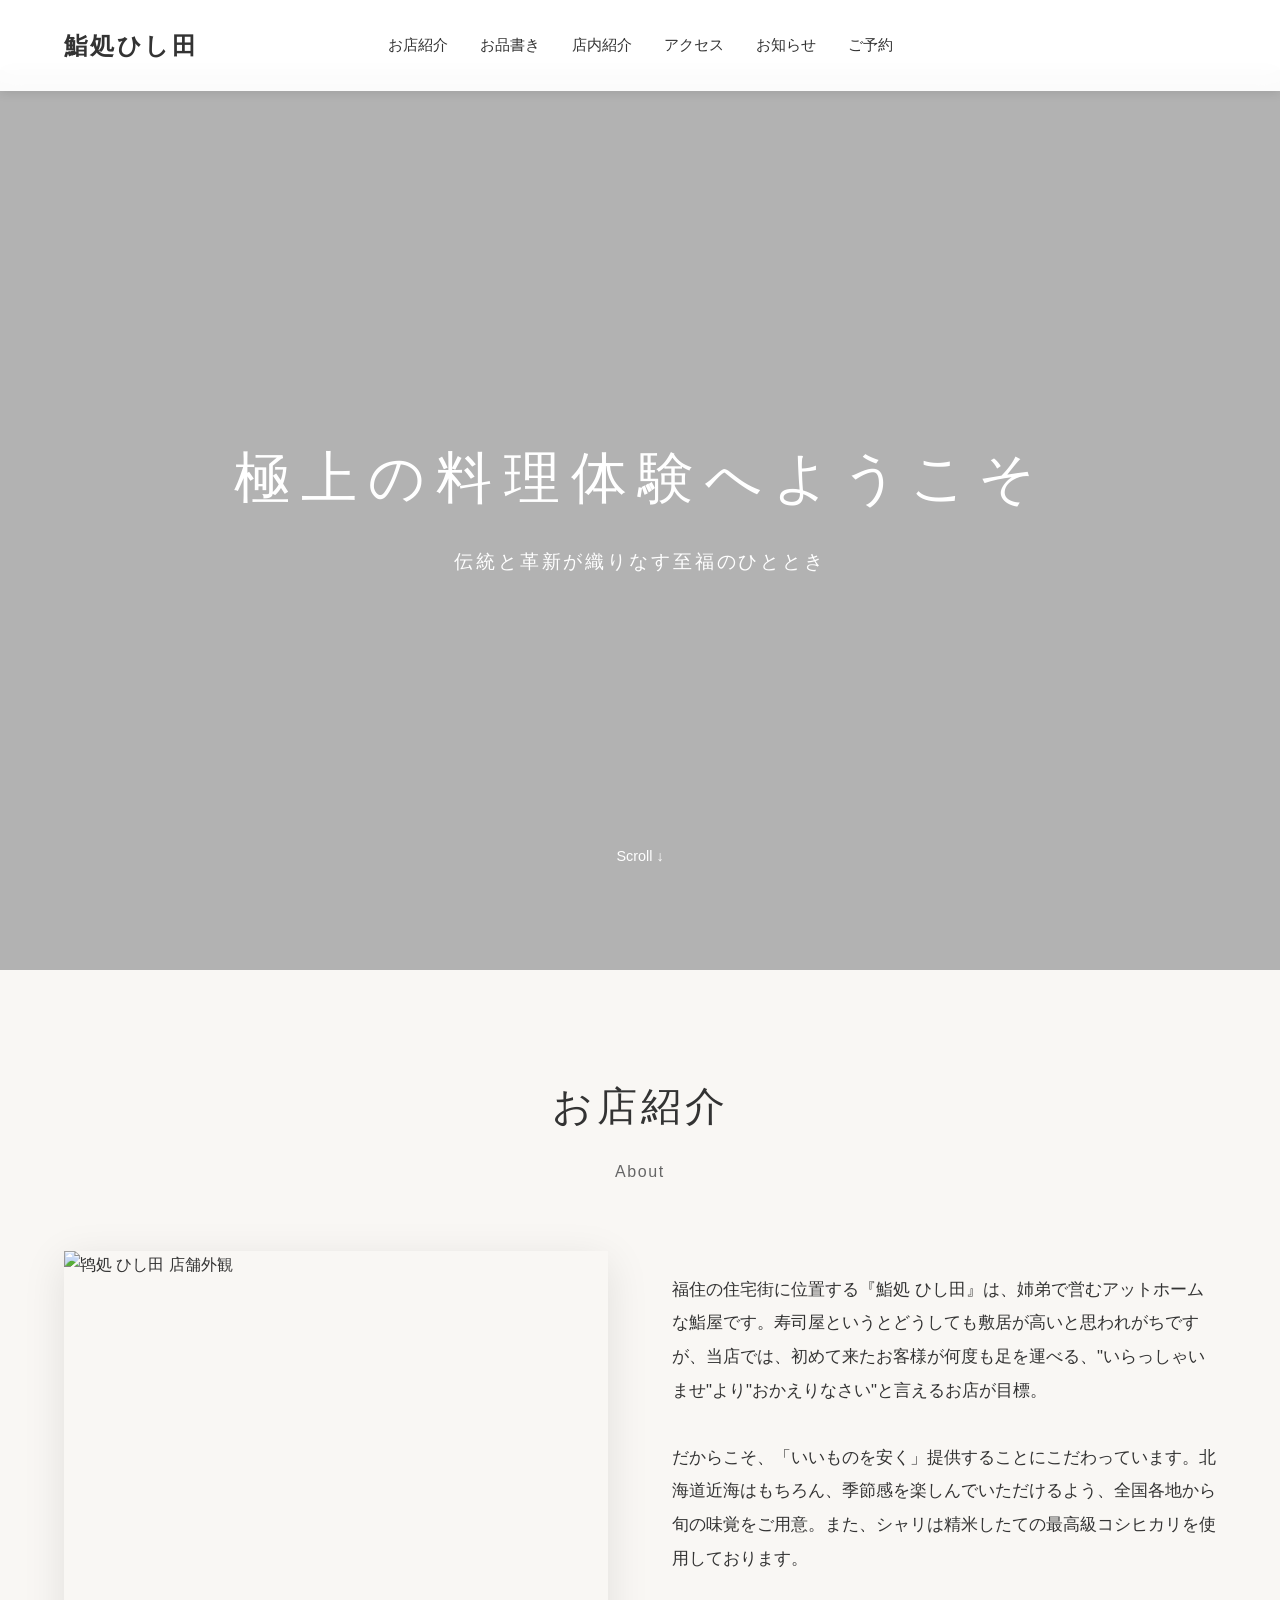
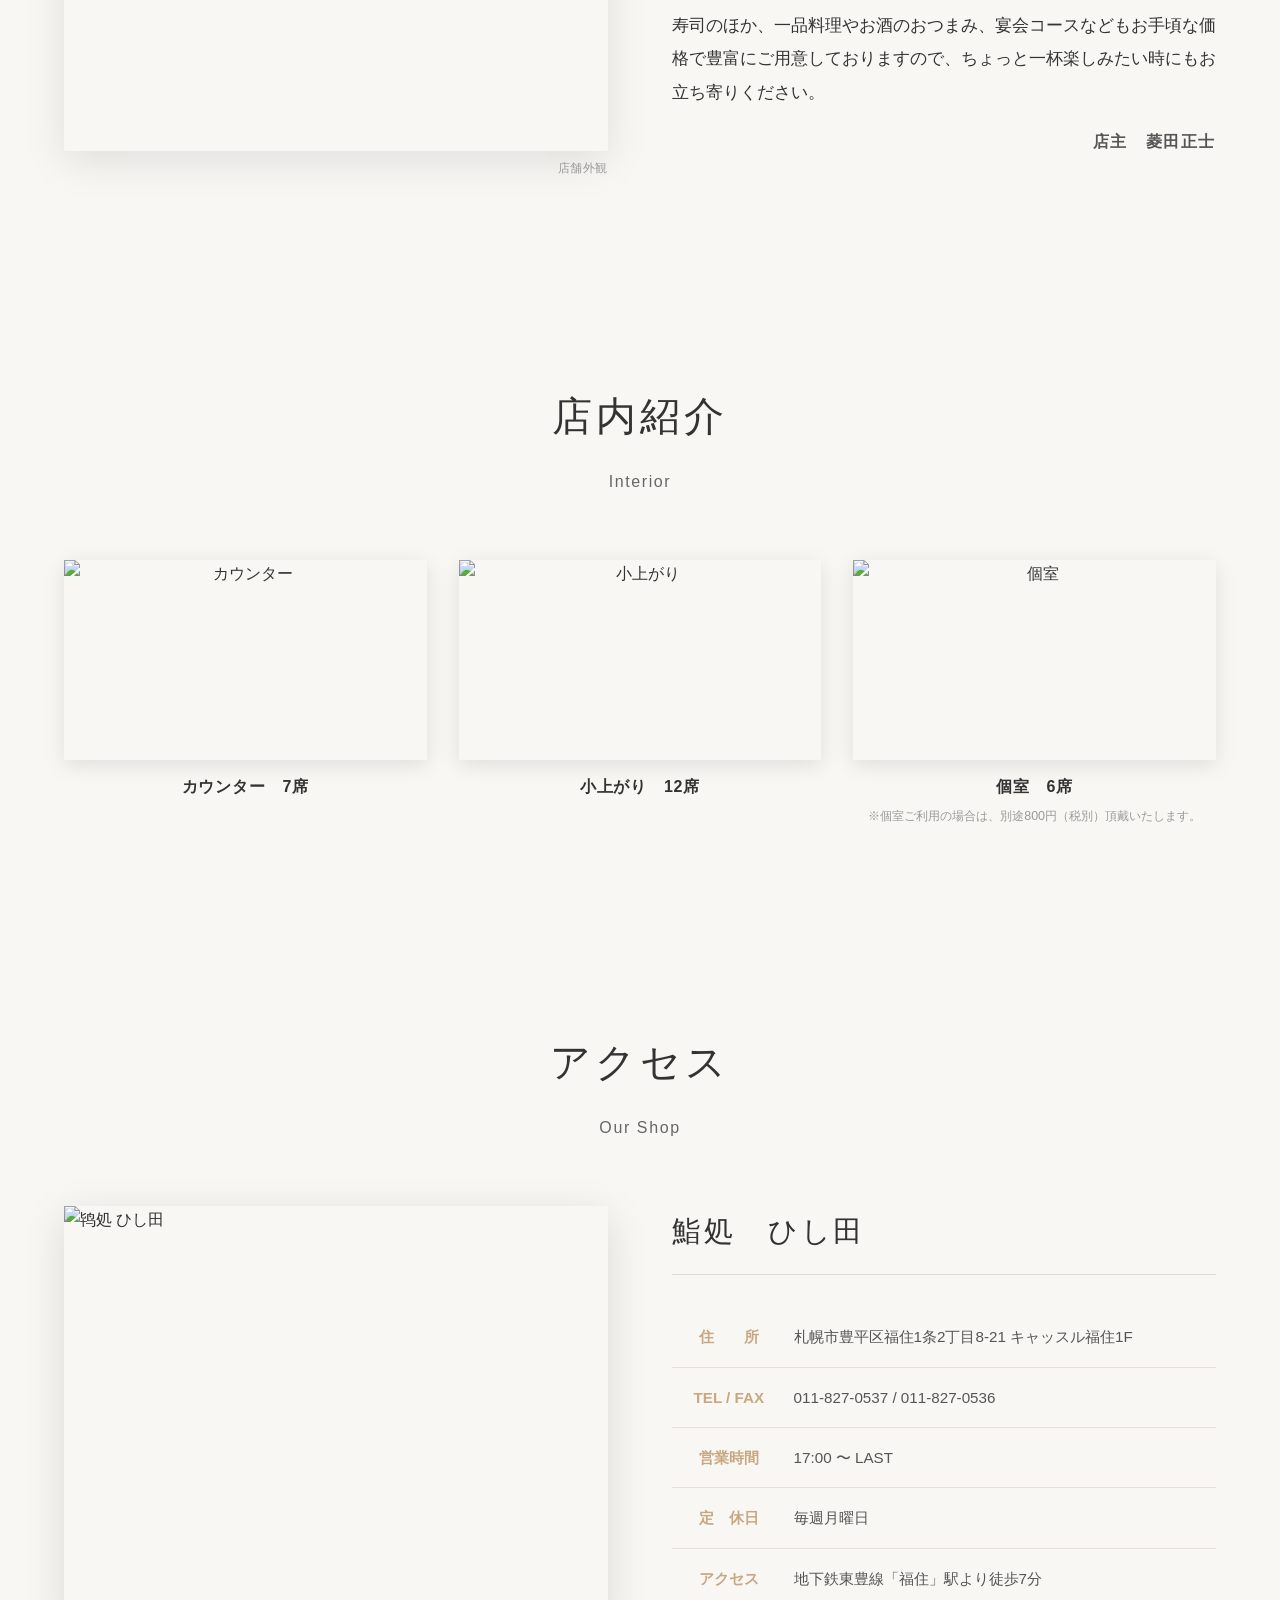
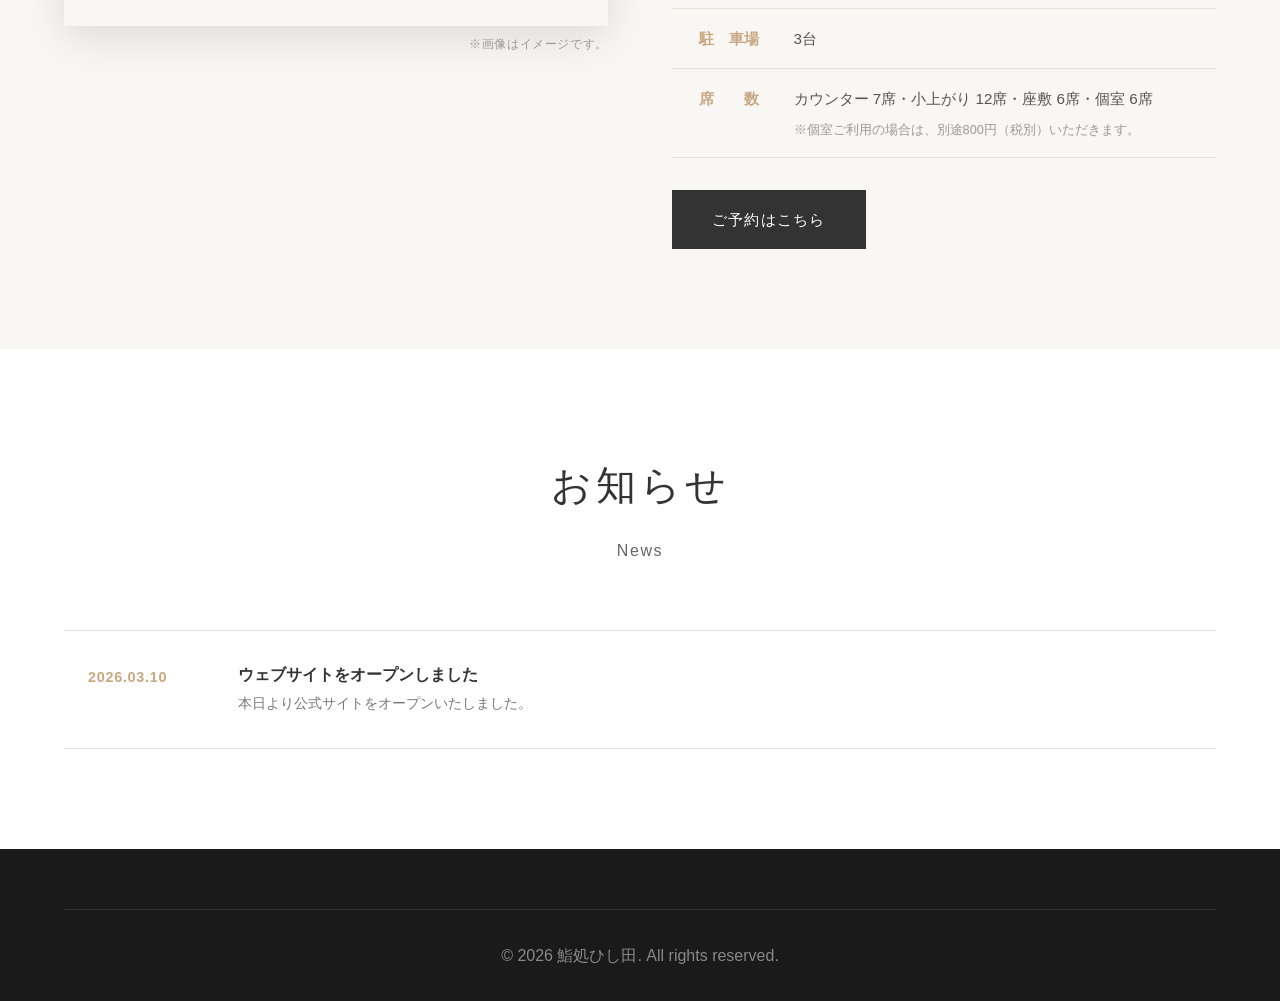
==== commit 7b9d63ee: "「メニュー」を「お品書き」に変更" ====
--- a/index.html
+++ b/index.html
@@ -13,7 +13,7 @@
             <div class="logo">鮨処ひし田</div>
             <ul class="nav-links">
                 <li><a href="#about">お店紹介</a></li>
-                <li><a href="menu.html">メニュー</a></li>
+                <li><a href="menu.html">お品書き</a></li>
                 <li><a href="#interior">店内紹介</a></li>
                 <li><a href="#shops">アクセス</a></li>
                 <li><a href="#news">お知らせ</a></li>
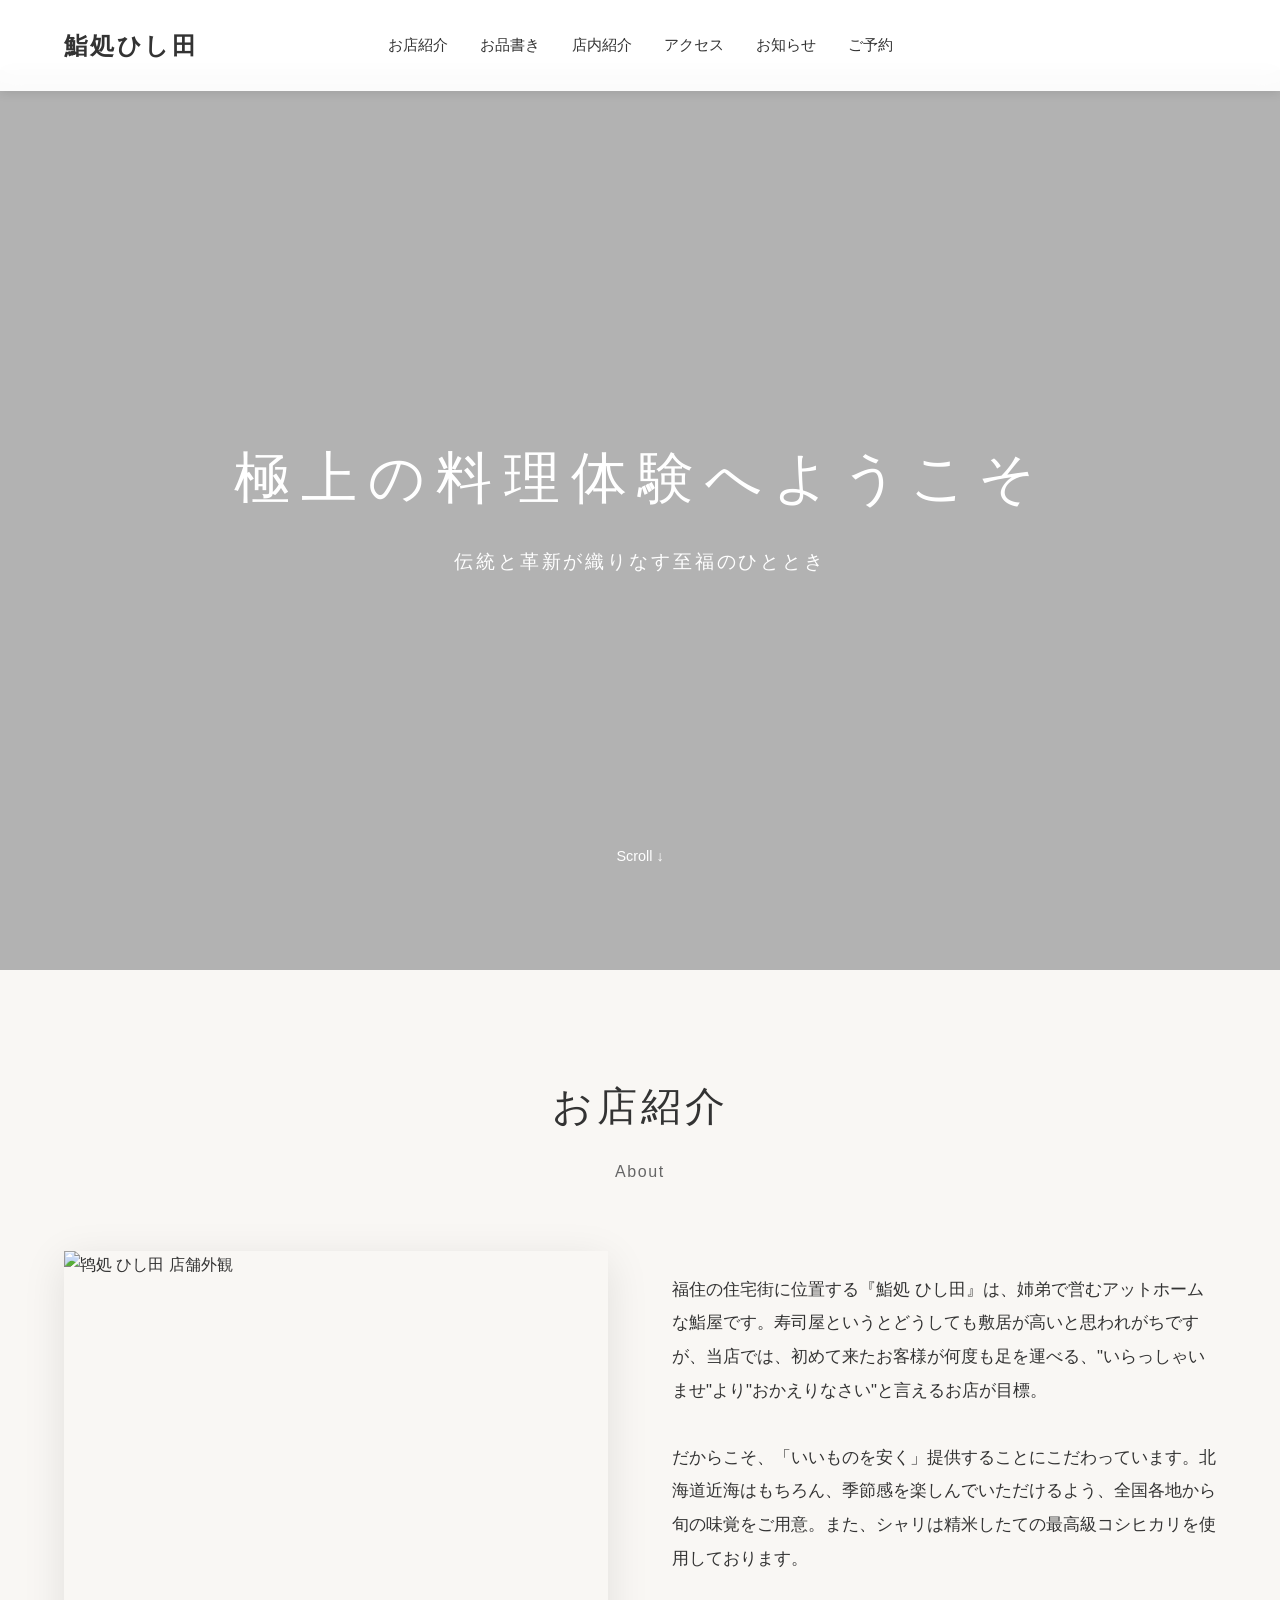
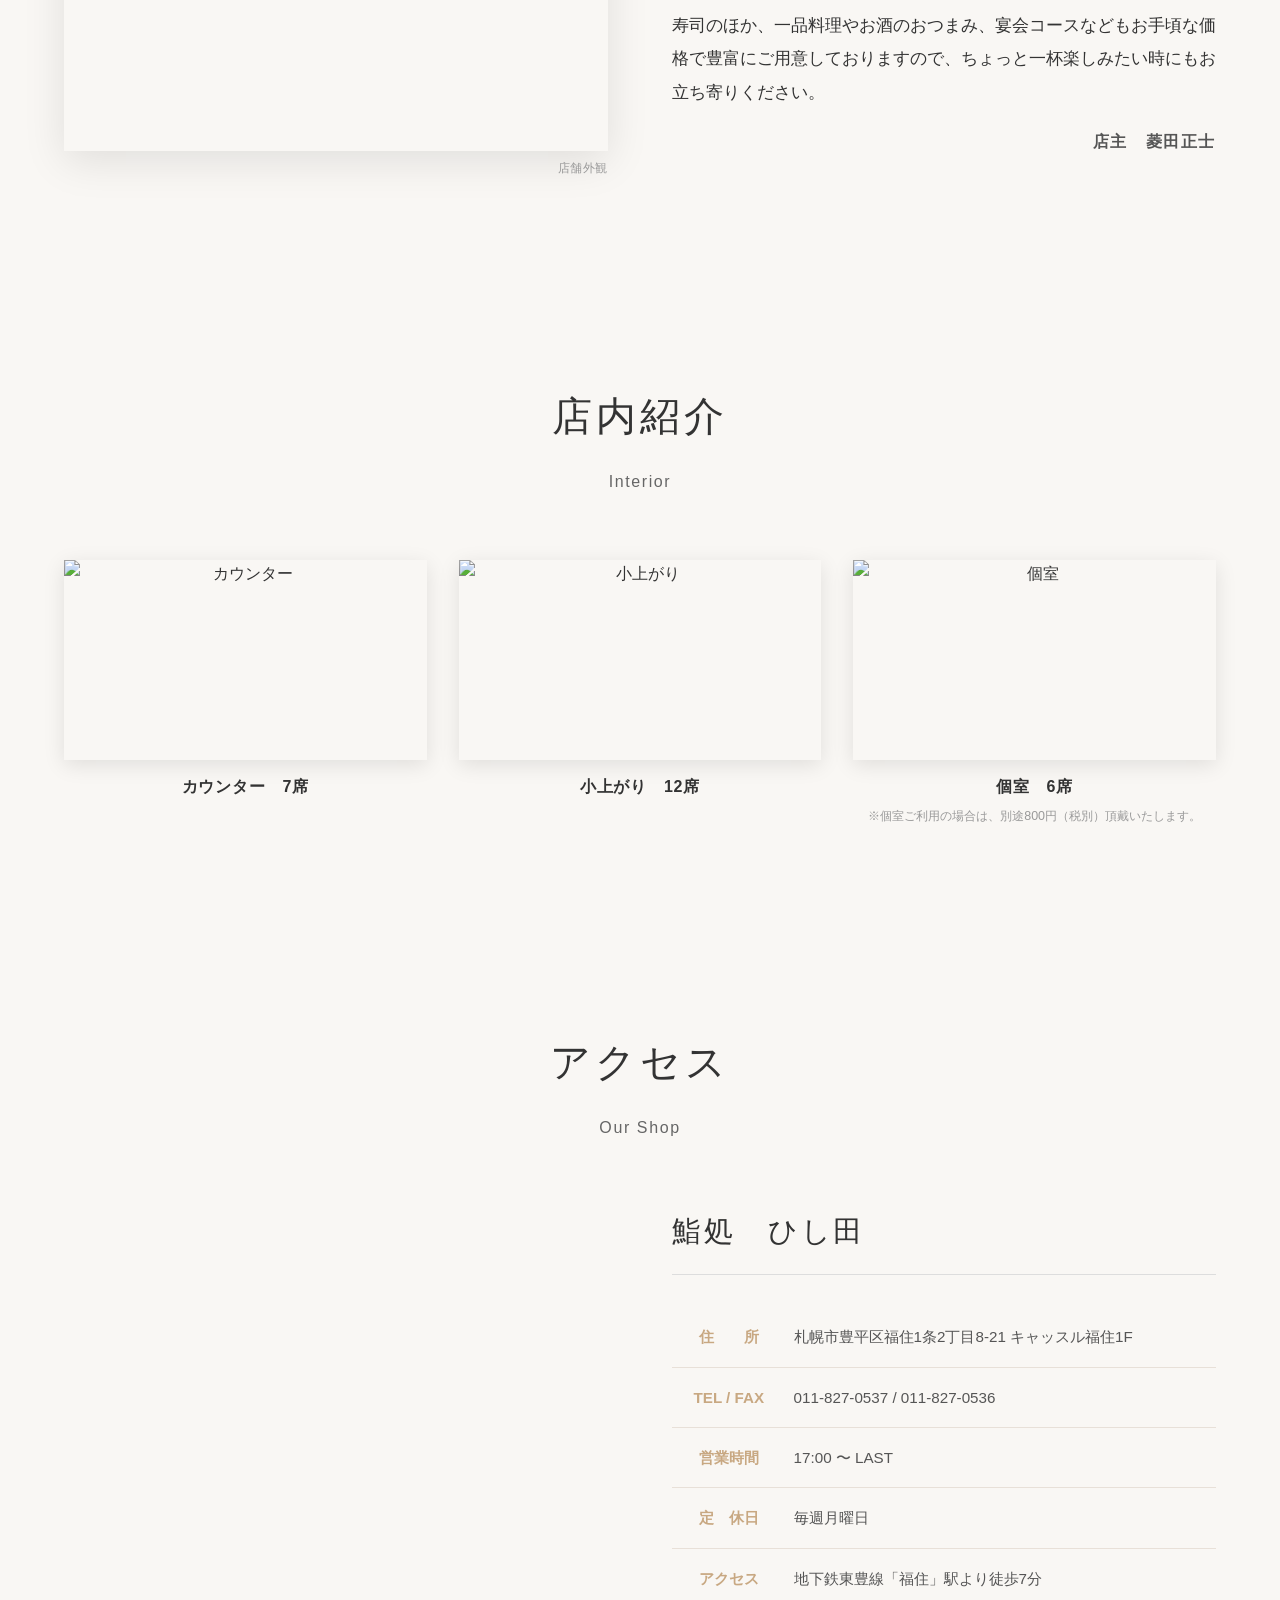
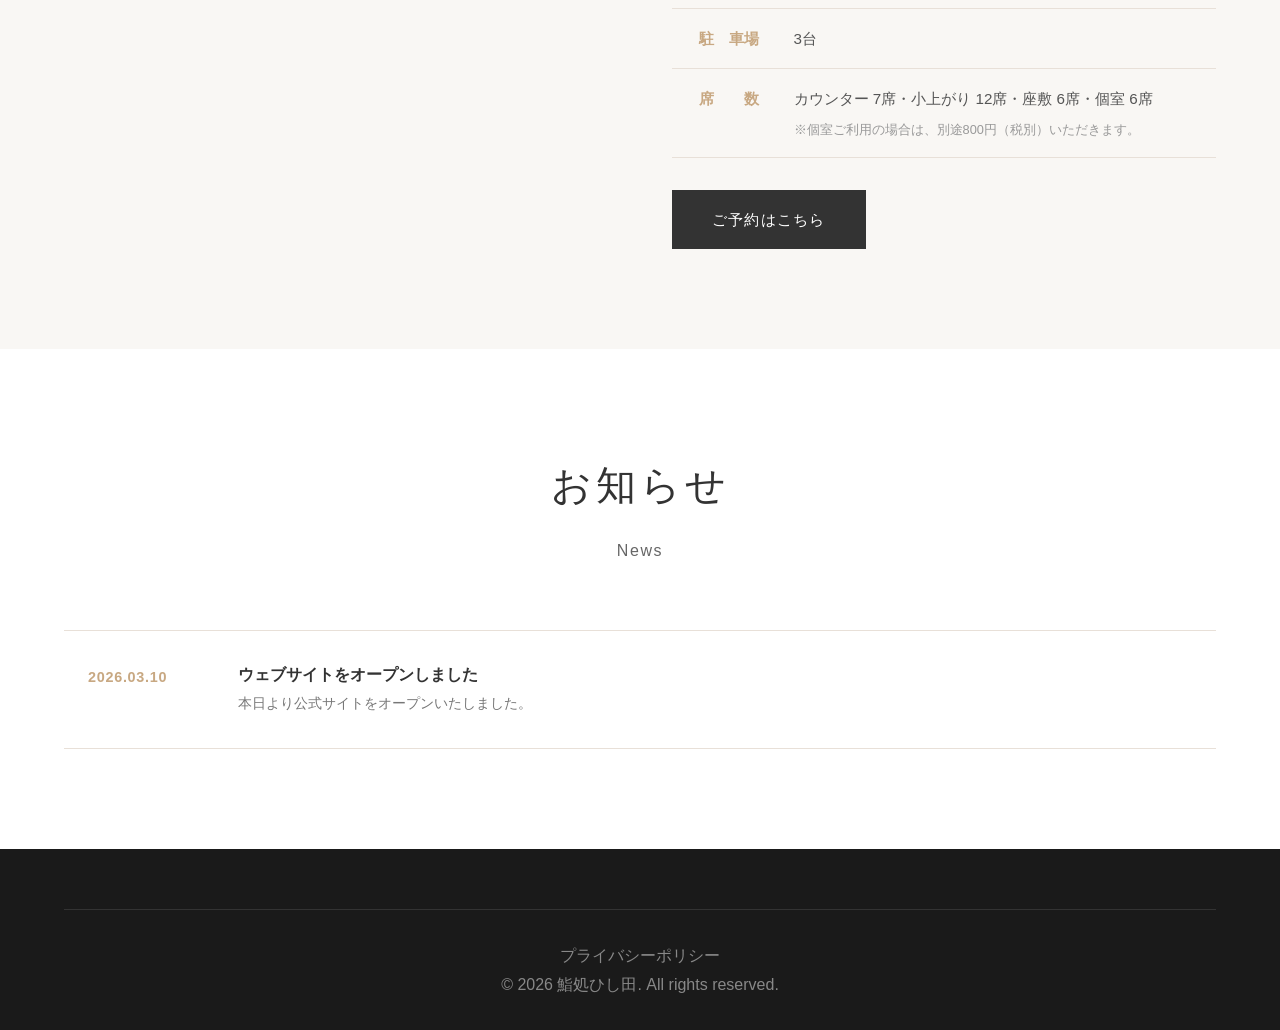
==== commit 88019cbf: "プライバシーポリシーページの新設" ====
--- a/index.html
+++ b/index.html
@@ -87,8 +87,17 @@
         <p class="section-subtitle">Our Shop</p>
         <div class="shop-detail">
             <figure class="image-figure shop-detail-figure">
-                <img src="images/shop-detail.jpg" alt="鸨処 ひし田" class="shop-detail-image">
-                <figcaption class="image-caption">※画像はイメージです。</figcaption>
+                <div class="shop-detail-figure">
+                <iframe
+                    src="https://www.google.com/maps/embed?pb=!1m18!1m12!1m3!1d3490.63986388622!2d141.39769317652915!3d43.01836209325805!2m3!1f0!2f0!3f0!3m2!1i1024!2i768!4f13.1!3m3!1m2!1s0x5f0b2af1089449ad%3A0x6eb2e769b261dbcf!2z6a6o5Yem44Gy44GX55Sw!5e1!3m2!1sja!2sjp!4v1773670216552!5m2!1sja!2sjp"
+                    width="100%"
+                    height="420"
+                    style="border:0;"
+                    allowfullscreen=""
+                    loading="lazy"
+                    referrerpolicy="no-referrer-when-downgrade">
+                </iframe>
+                </div>
             </figure>
             <div class="shop-detail-info">
                 <h3>鮨処　ひし田</h3>
@@ -139,6 +148,7 @@
     <!-- フッター -->
     <footer>
         <div class="footer-bottom">
+            <p><a href="privacy.html" style="color:#888; text-decoration:none;">プライバシーポリシー</a></p>
             <p>© 2026 鮨処ひし田. All rights reserved.</p>
         </div>
     </footer>
--- a/styles.css
+++ b/styles.css
@@ -556,6 +556,14 @@
     grid-template-columns: repeat(2, 1fr);
     gap: 2rem;
     margin-top: 2rem;
+}
+
+.contact-grid-single {
+    grid-template-columns: 1fr;
+}
+
+.contact-grid-single .contact-item {
+    text-align: center;
 }
 
 .contact-item {
@@ -1004,3 +1012,117 @@
         height: 800px;
     }
 }
+
+/* ===== プライバシーポリシー ===== */
+.privacy-hero {
+  background: #f9f7f4;
+  text-align: center;
+  padding: 120px 5% 60px;
+  margin-top: 70px;
+  border-bottom: 1px solid #e8e0d8;
+}
+
+.privacy-hero h1 {
+  font-size: 2.5rem;
+  font-weight: 300;
+  letter-spacing: 0.15em;
+  margin-bottom: 0.5rem;
+}
+
+.privacy-hero p {
+  font-size: 0.9rem;
+  color: #999;
+  letter-spacing: 0.2em;
+}
+
+.privacy-container {
+  max-width: 800px;
+  margin: 0 auto;
+  padding: 60px 5% 80px;
+}
+
+.privacy-intro {
+  font-size: 1rem;
+  line-height: 2;
+  color: #555;
+  margin-bottom: 3rem;
+  padding-bottom: 2rem;
+  border-bottom: 1px solid #e8e0d8;
+}
+
+.privacy-section {
+  margin-bottom: 2.5rem;
+}
+
+.privacy-section h2 {
+  font-size: 1.1rem;
+  font-weight: 600;
+  color: #3a2a1a;
+  margin-bottom: 1rem;
+  padding-left: 0.8rem;
+  border-left: 3px solid #c8a882;
+}
+
+.privacy-section p {
+  font-size: 0.95rem;
+  line-height: 2;
+  color: #555;
+}
+
+.privacy-section ul {
+  list-style: none;
+  padding: 0;
+  margin-top: 0.8rem;
+}
+
+.privacy-section ul li {
+  font-size: 0.95rem;
+  color: #555;
+  padding: 0.3rem 0 0.3rem 1.2rem;
+  position: relative;
+}
+
+.privacy-section ul li::before {
+  content: '・';
+  position: absolute;
+  left: 0;
+  color: #c8a882;
+}
+
+.privacy-section a {
+  color: #c8a882;
+  text-decoration: underline;
+}
+
+.privacy-contact {
+  margin-top: 1rem;
+  padding: 1.2rem 1.5rem;
+  background: #f9f7f4;
+  border-radius: 4px;
+  font-size: 0.95rem;
+  line-height: 2;
+  color: #555;
+}
+
+.privacy-date {
+  font-size: 0.85rem;
+  color: #aaa;
+  text-align: right;
+  margin-top: 3rem;
+  padding-top: 2rem;
+  border-top: 1px solid #e8e0d8;
+}
+
+.privacy-back {
+  text-align: center;
+  margin-top: 2.5rem;
+}
+
+@media (max-width: 768px) {
+  .privacy-hero h1 {
+    font-size: 1.8rem;
+  }
+  .privacy-hero {
+    padding: 100px 5% 40px;
+  }
+}
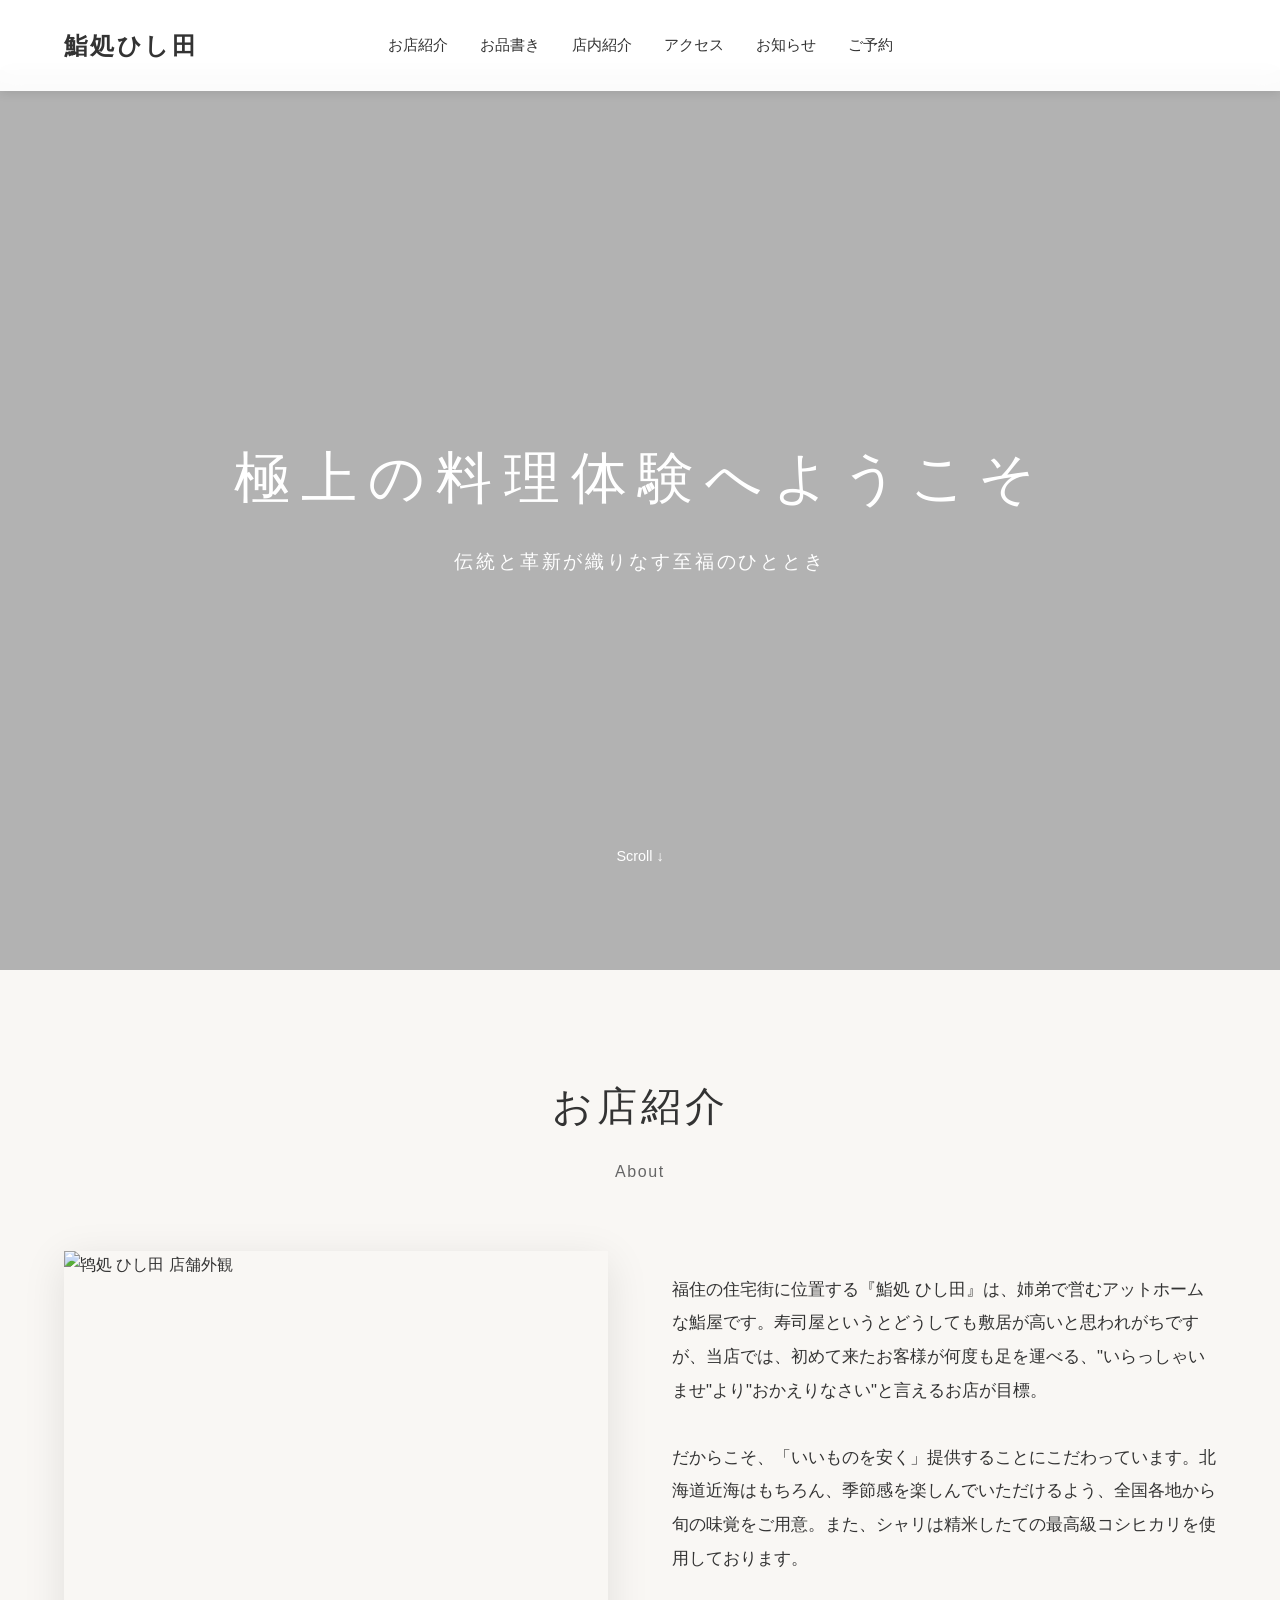
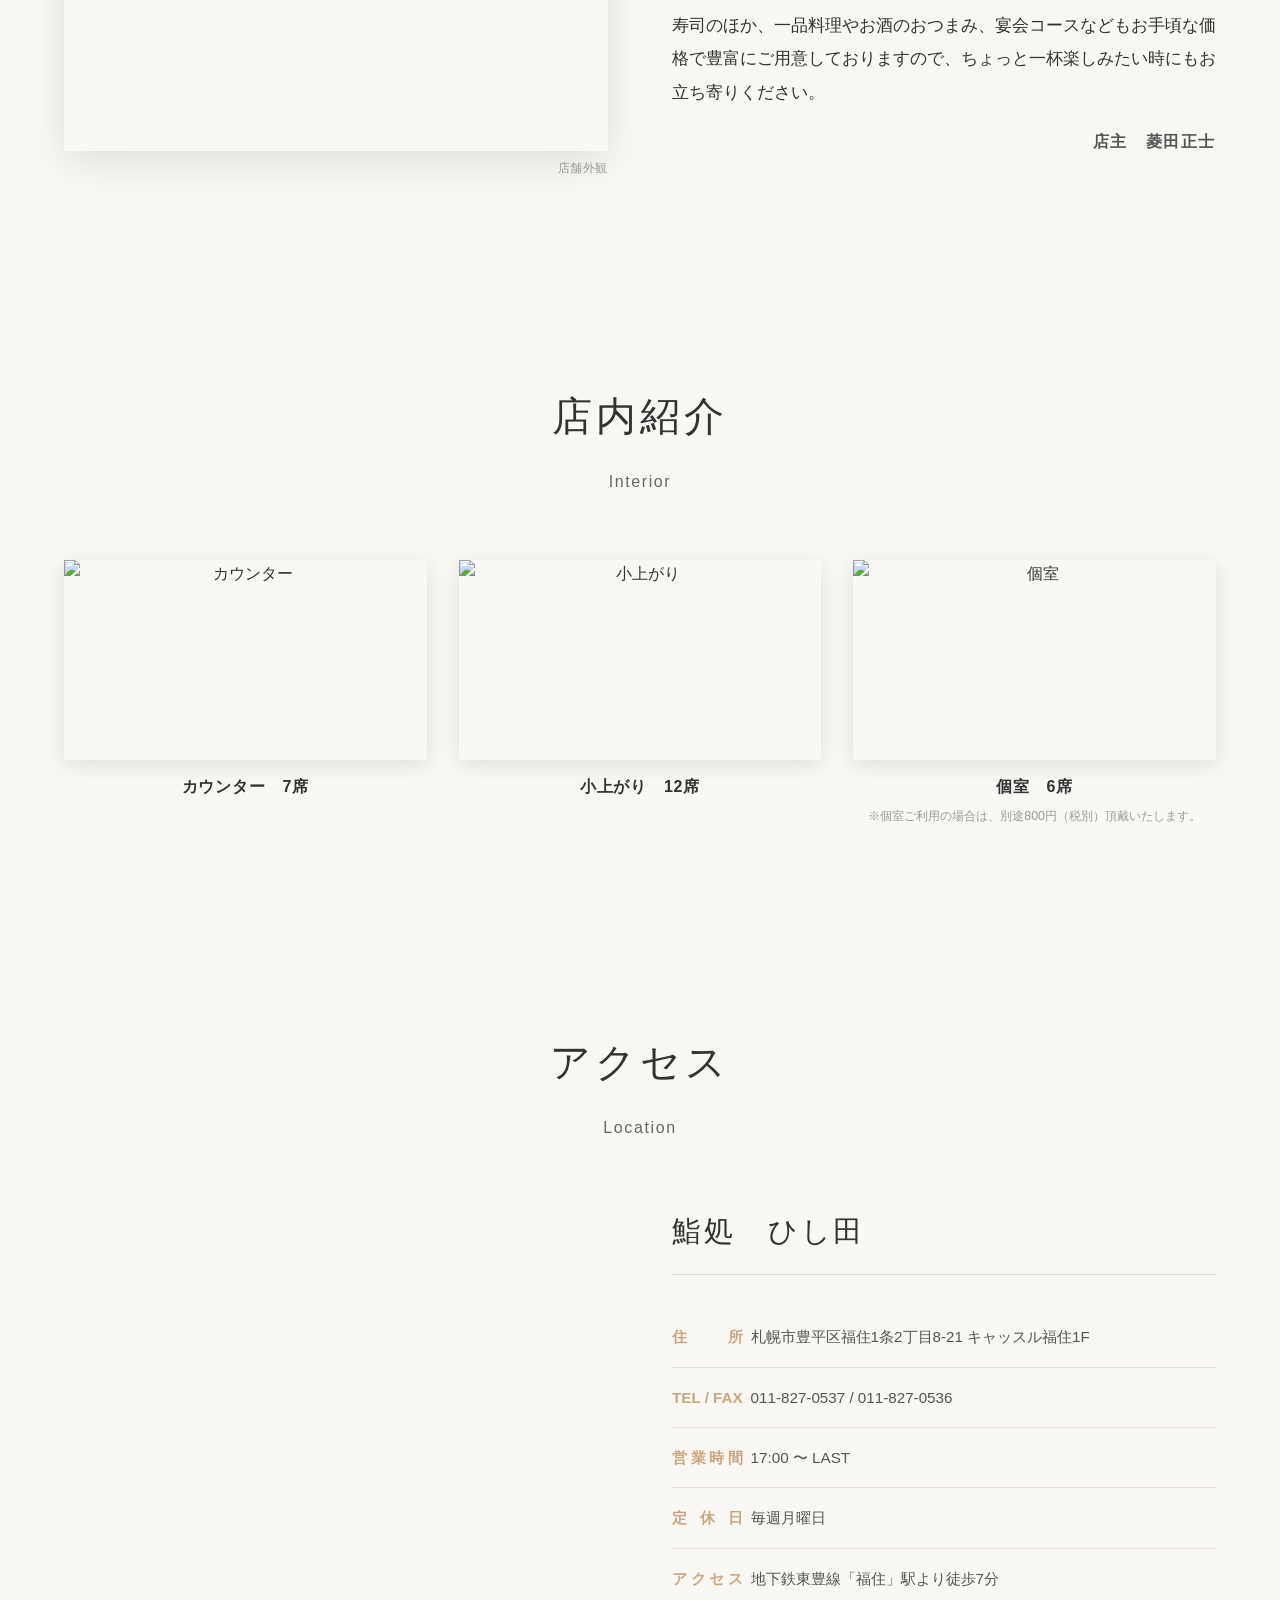
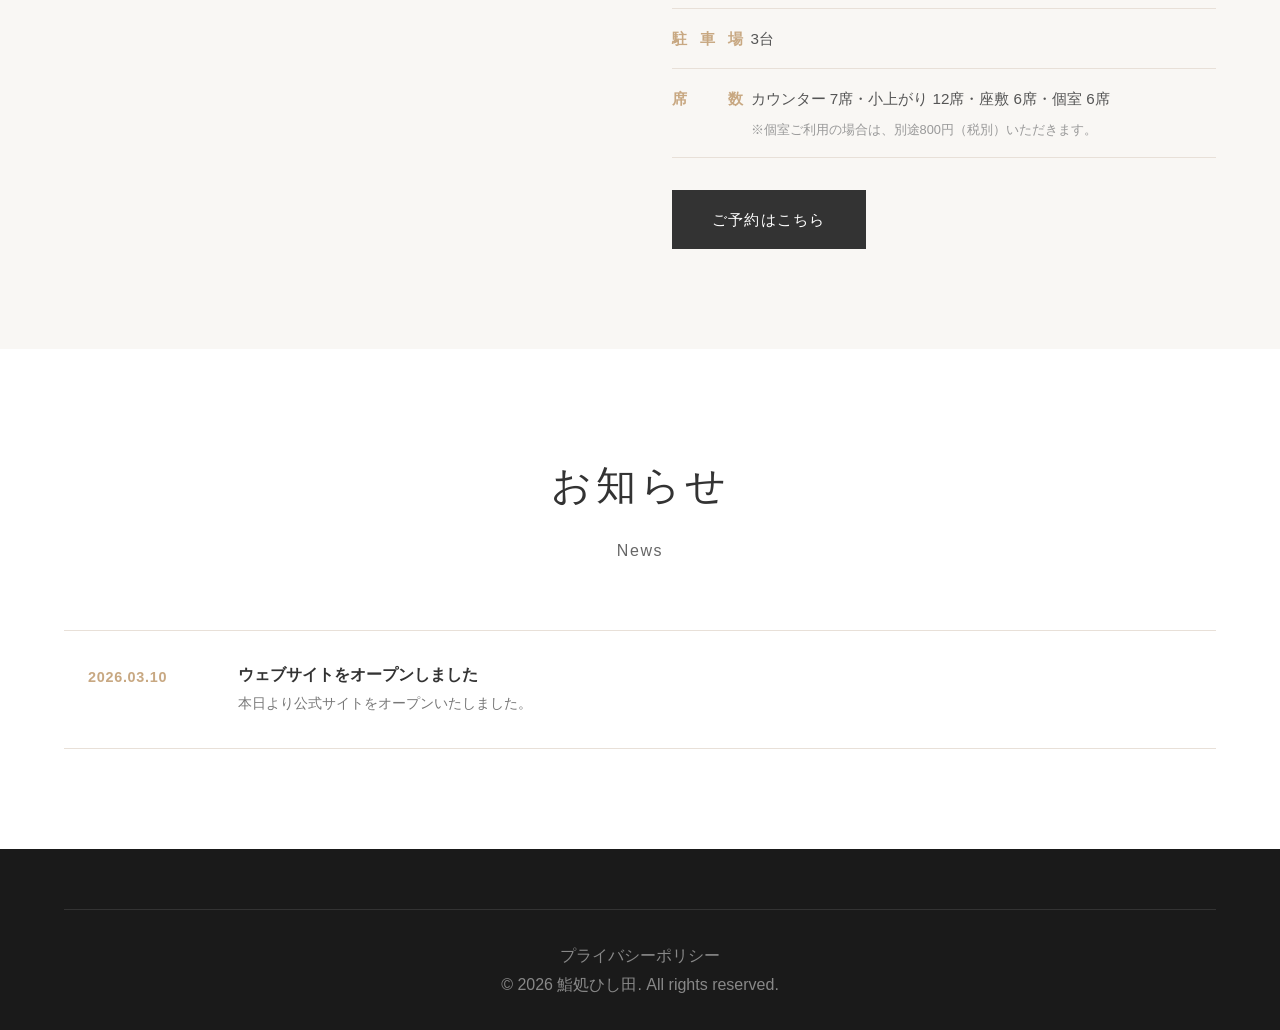
==== commit f573c643: "アクセス改修" ====
--- a/index.html
+++ b/index.html
@@ -16,7 +16,7 @@
                 <li><a href="menu.html">お品書き</a></li>
                 <li><a href="#interior">店内紹介</a></li>
                 <li><a href="#shops">アクセス</a></li>
-                <li><a href="#news">お知らせ</a></li>
+                <li><a href="news.html">お知らせ</a></li>
                 <li><a href="reserve.html" class="nav-reserve">ご予約</a></li>
             </ul>
             <button class="hamburger" id="hamburger" aria-label="メニュー">
@@ -81,10 +81,10 @@
         </div>
     </section>
 
-    <!-- 店舗セクション -->
+    <!-- アクセスセクション -->
     <section id="shops" class="shops">
         <h2 class="section-title">アクセス</h2>
-        <p class="section-subtitle">Our Shop</p>
+        <p class="section-subtitle">Location</p>
         <div class="shop-detail">
             <figure class="image-figure shop-detail-figure">
                 <div class="shop-detail-figure">
@@ -115,7 +115,7 @@
                         <td>17:00 〜 LAST</td>
                     </tr>
                     <tr>
-                        <th>定　休日</th>
+                        <th>定休日</th>
                         <td>毎週月曜日</td>
                     </tr>
                     <tr>
@@ -123,7 +123,7 @@
                         <td>地下鉄東豊線「福住」駅より徒歩7分</td>
                     </tr>
                     <tr>
-                        <th>駐　車場</th>
+                        <th>駐車場</th>
                         <td>3台</td>
                     </tr>
                     <tr>
@@ -153,5 +153,6 @@
         </div>
     </footer>
     <script src="script.js"></script>
+    <script src="news.js"></script>
 </body>
 </html>
--- a/styles.css
+++ b/styles.css
@@ -286,13 +286,16 @@
 }
 
 .shop-table th {
-    width: 8em;
+    width: 3em;
     padding: 1rem 0.5rem 1rem 0;
     color: #c8a882;
     font-weight: 600;
     white-space: nowrap;
     vertical-align: top;
-}
+    text-align: justify;
+    text-align-last: justify;
+}
+
 
 .shop-table td {
     padding: 1rem 0;
@@ -388,7 +391,7 @@
     background: white;
     border-bottom: 1px solid #e8e0d8;
     transition: background 0.25s, padding-left 0.25s;
-    cursor: default;
+    cursor: pointer;
 }
 
 .news-item:hover {
@@ -429,6 +432,12 @@
     color: #aaa;
     font-size: 0.95rem;
     text-align: center;
+}
+
+.news-link {
+    display: contents;
+    text-decoration: none;
+    color: inherit;
 }
 
 /* 予約ページ用スタイル */
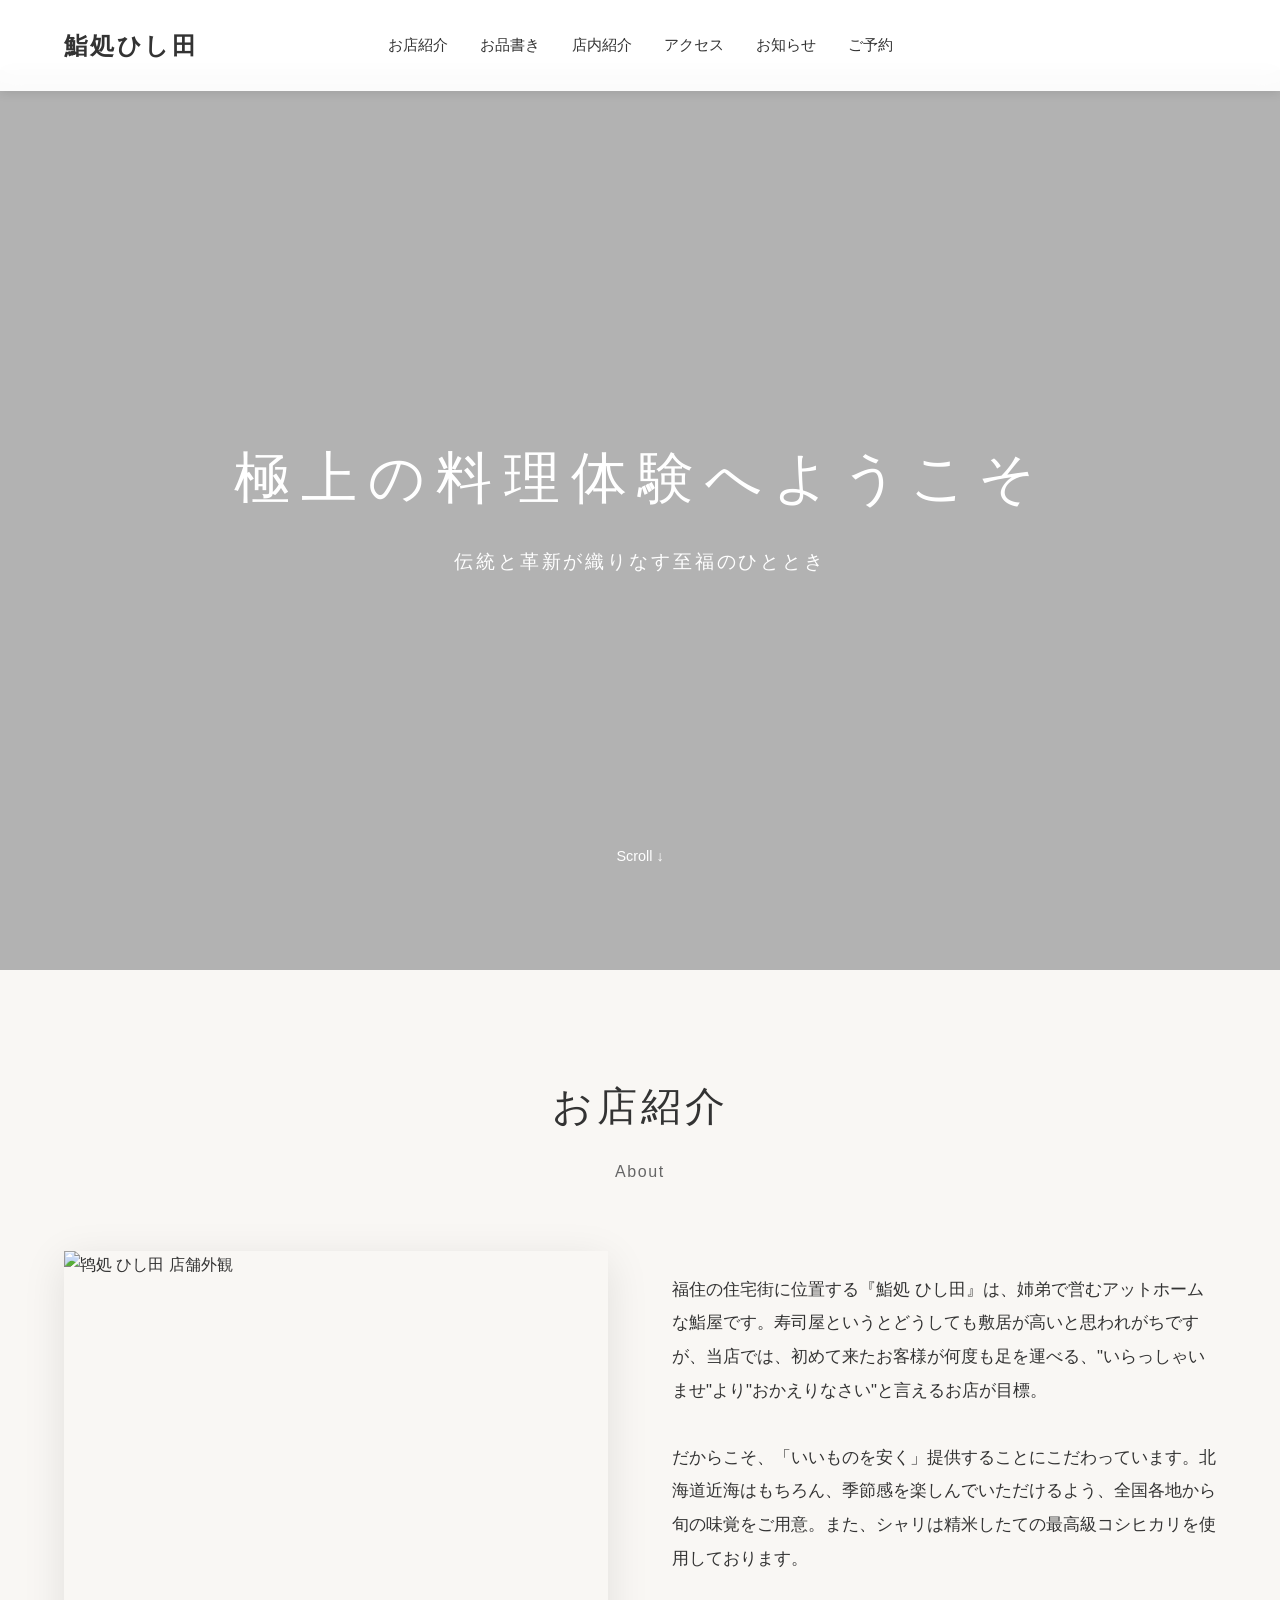
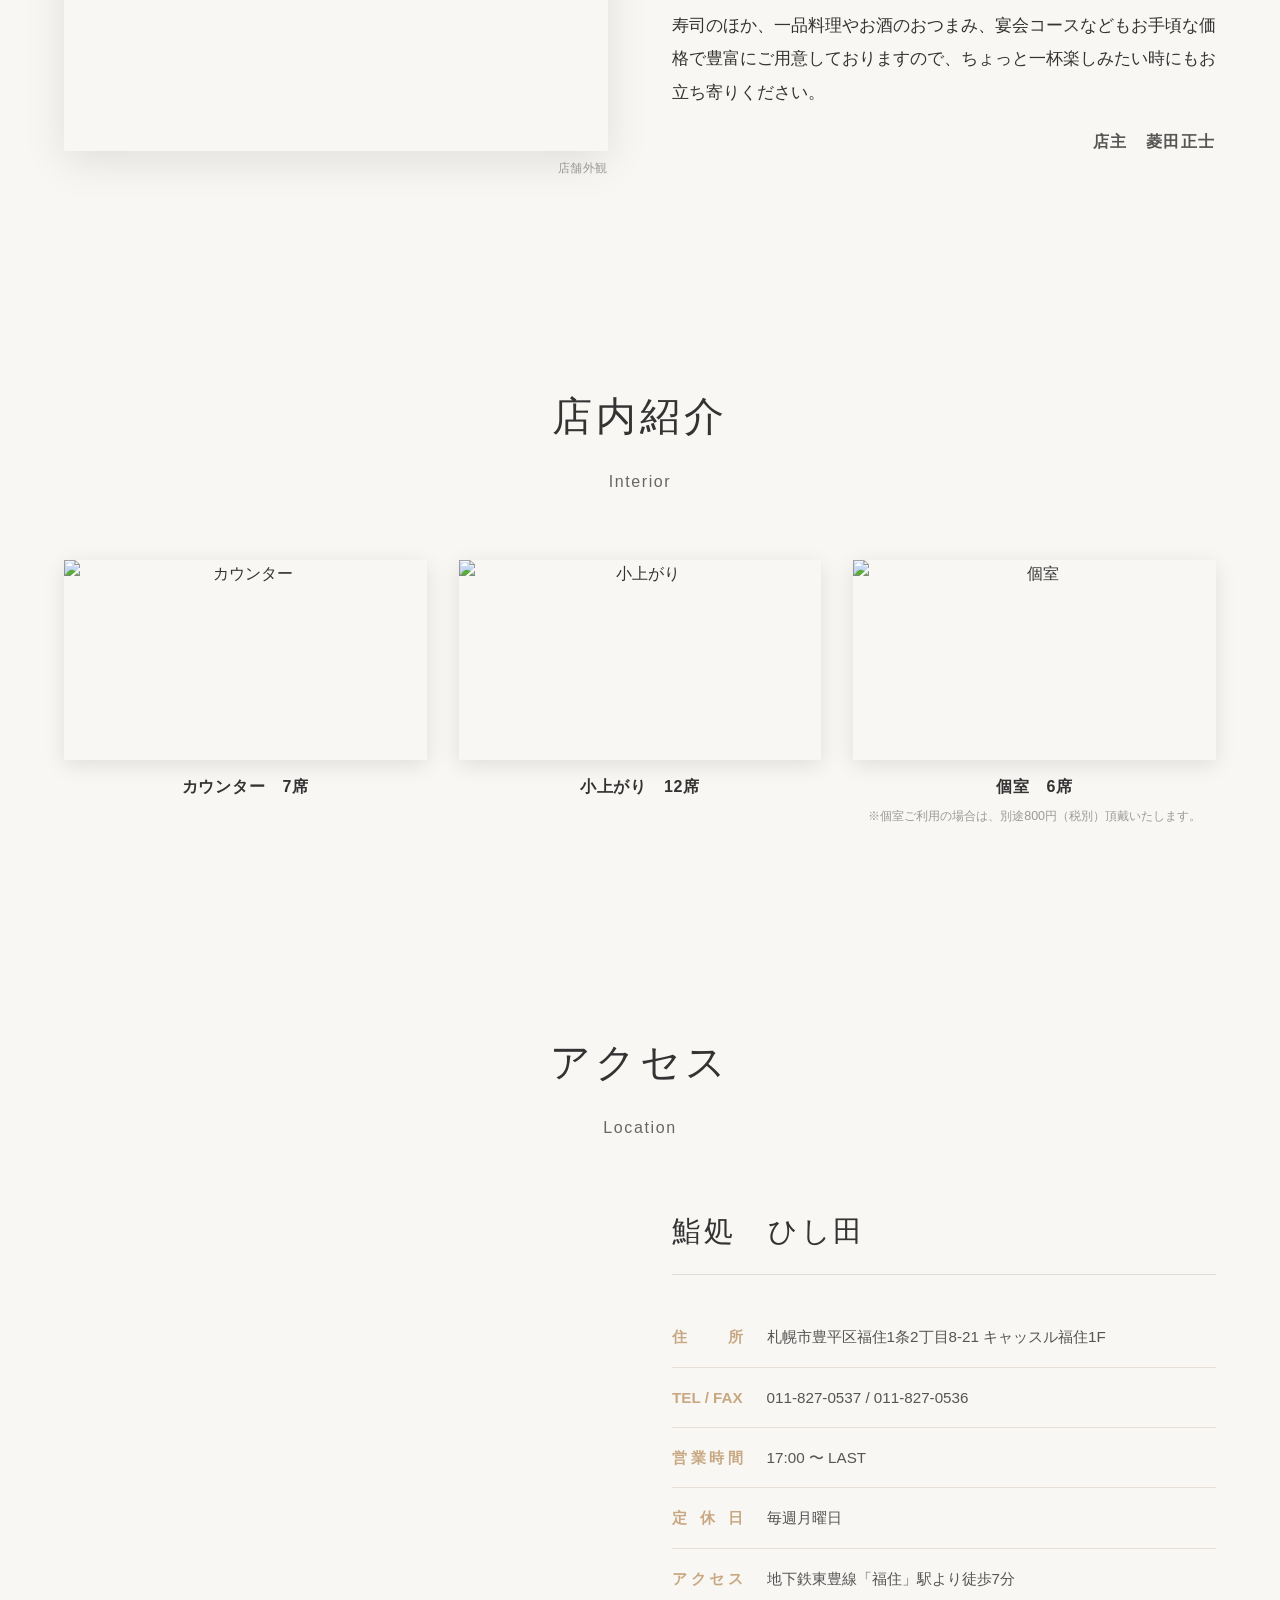
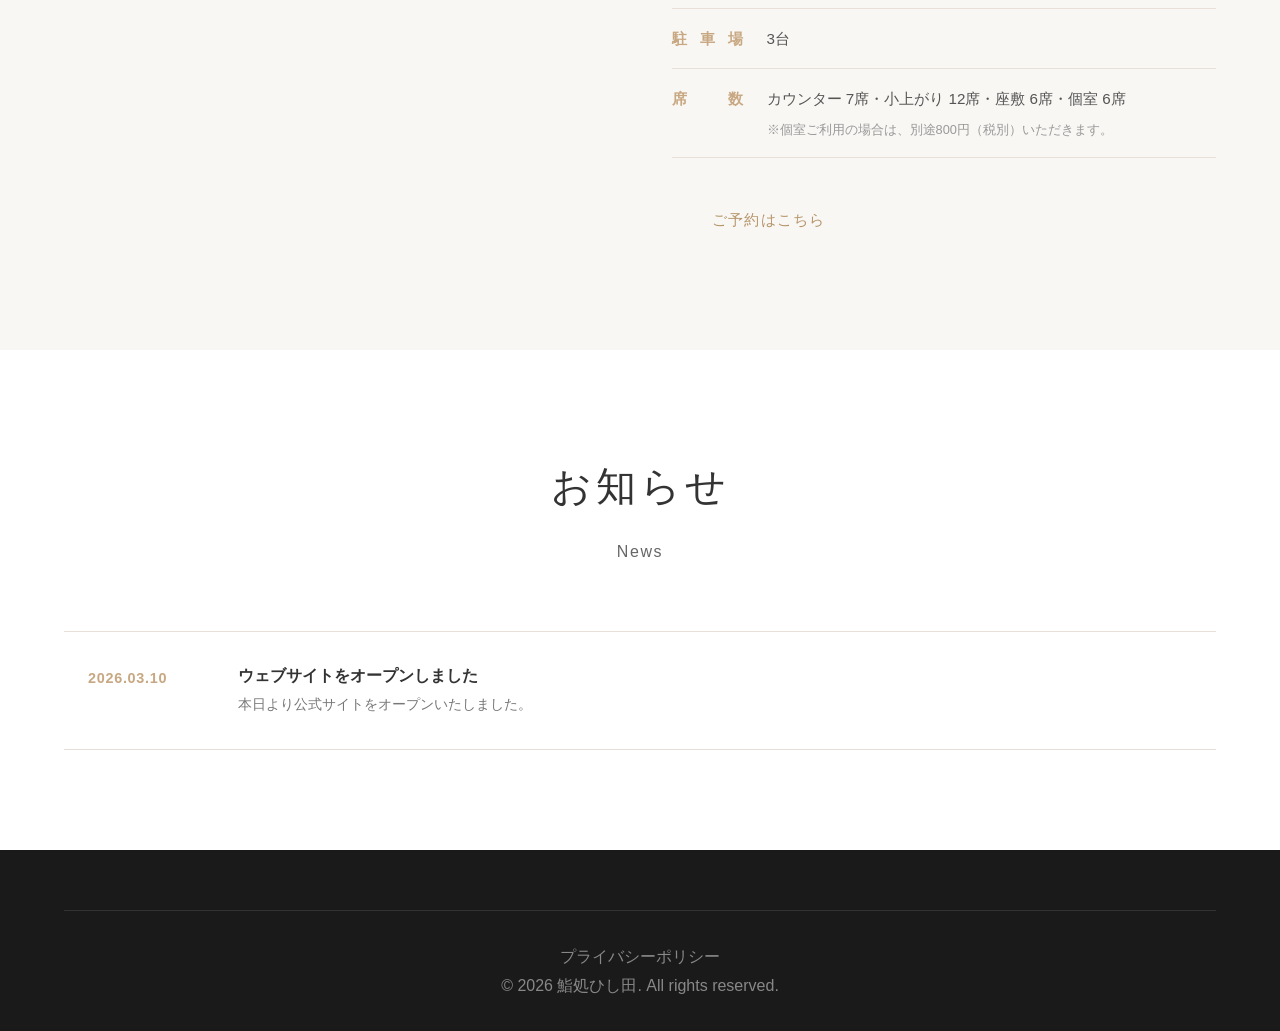
==== commit a9510467: "画像サイズの変更" ====
--- a/index.html
+++ b/index.html
@@ -88,15 +88,12 @@
         <div class="shop-detail">
             <figure class="image-figure shop-detail-figure">
                 <div class="shop-detail-figure">
-                <iframe
-                    src="https://www.google.com/maps/embed?pb=!1m18!1m12!1m3!1d3490.63986388622!2d141.39769317652915!3d43.01836209325805!2m3!1f0!2f0!3f0!3m2!1i1024!2i768!4f13.1!3m3!1m2!1s0x5f0b2af1089449ad%3A0x6eb2e769b261dbcf!2z6a6o5Yem44Gy44GX55Sw!5e1!3m2!1sja!2sjp!4v1773670216552!5m2!1sja!2sjp"
-                    width="100%"
+                <iframe src="https://www.google.com/maps/embed?pb=!1m18!1m12!1m3!1d2917.096393299482!2d141.4002681!3d43.0183582!2m3!1f0!2f0!3f0!3m2!1i1024!2i768!4f13.1!3m3!1m2!1s0x5f0b2af1089449ad%3A0x6eb2e769b261dbcf!2z6a6o5Yem44Gy44GX55Sw!5e0!3m2!1sja!2sjp!4v1773934660151!5m2!1sja!2sjp" width="100%"
                     height="420"
                     style="border:0;"
                     allowfullscreen=""
                     loading="lazy"
-                    referrerpolicy="no-referrer-when-downgrade">
-                </iframe>
+                    referrerpolicy="no-referrer-when-downgrade"></iframe>
                 </div>
             </figure>
             <div class="shop-detail-info">
--- a/styles.css
+++ b/styles.css
@@ -64,17 +64,19 @@
 }
 
 .reserve-btn {
-    padding: 0.8rem 2rem;
-    background: #333;
-    color: white;
-    border: none;
-    cursor: pointer;
-    font-size: 0.95rem;
-    transition: background 0.3s;
+    display: table;
+    margin: 40px auto 0;
+    text-align: center;
+    font-size: 0.85rem;
+    color: #b5956a;
+    text-decoration: none;
+    letter-spacing: 0.05em;
+    border-bottom: 1px solid transparent;
+    transition: border-color 0.2s;
 }
 
 .reserve-btn:hover {
-    background: #c8a882;
+    border-bottom-color: #b5956a;
 }
 
 /* ヒーローセクション */
@@ -287,7 +289,7 @@
 
 .shop-table th {
     width: 3em;
-    padding: 1rem 0.5rem 1rem 0;
+    padding: 1rem 1.5rem 1rem 0;
     color: #c8a882;
     font-weight: 600;
     white-space: nowrap;
@@ -720,14 +722,34 @@
 
     .about-content,
     .interior-grid,
-    .shop-detail,
     .footer-content,
     .contact-grid {
         grid-template-columns: 1fr;
     }
 
+    .shop-detail {
+        grid-template-columns: 1fr;
+        gap: 2rem;
+    }
+
     .shop-detail-figure {
         position: static;
+    }
+
+    .shop-detail-image {
+        height: 260px;
+    }
+
+    .shop-table td {
+        word-break: break-all;
+        overflow-wrap: break-word;
+    }
+
+    .shop-table th {
+        width: auto;
+        text-align: left;
+        text-align-last: left;
+        padding-right: 1rem;
     }
 
     section {
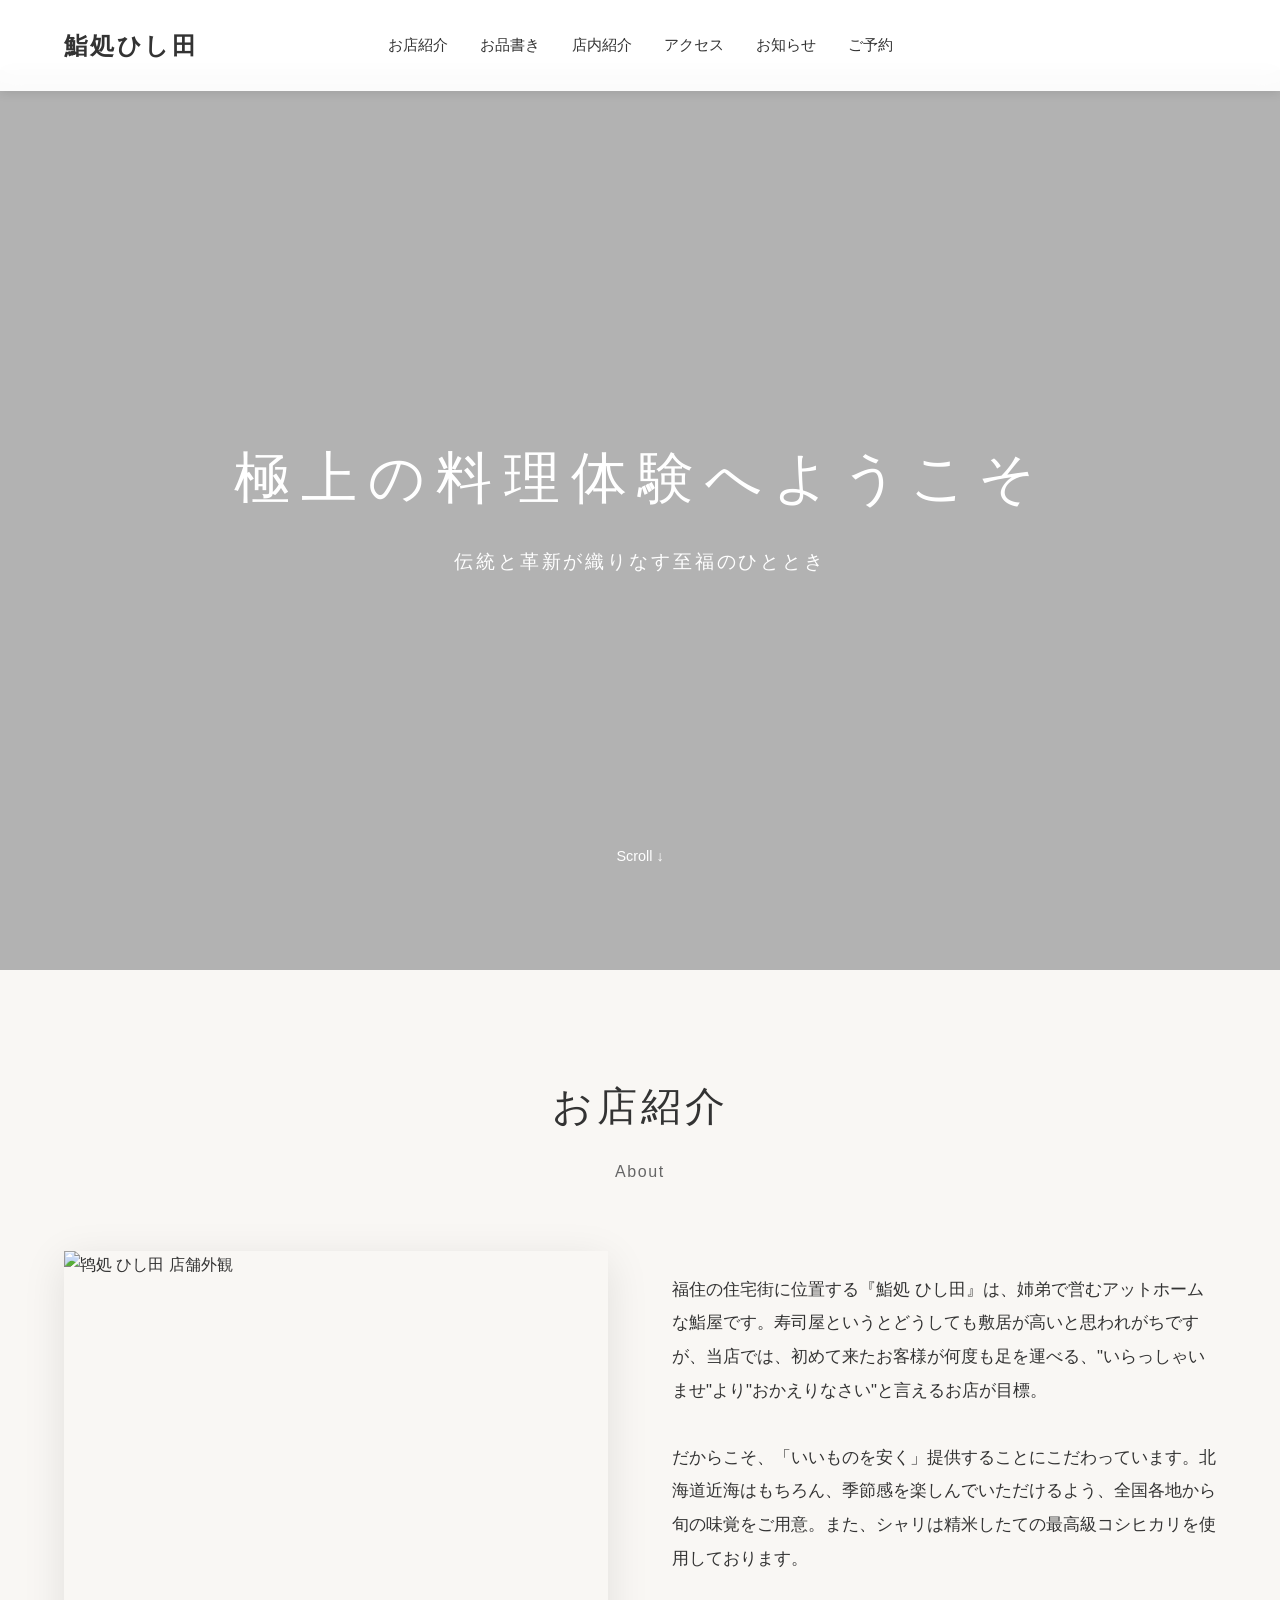
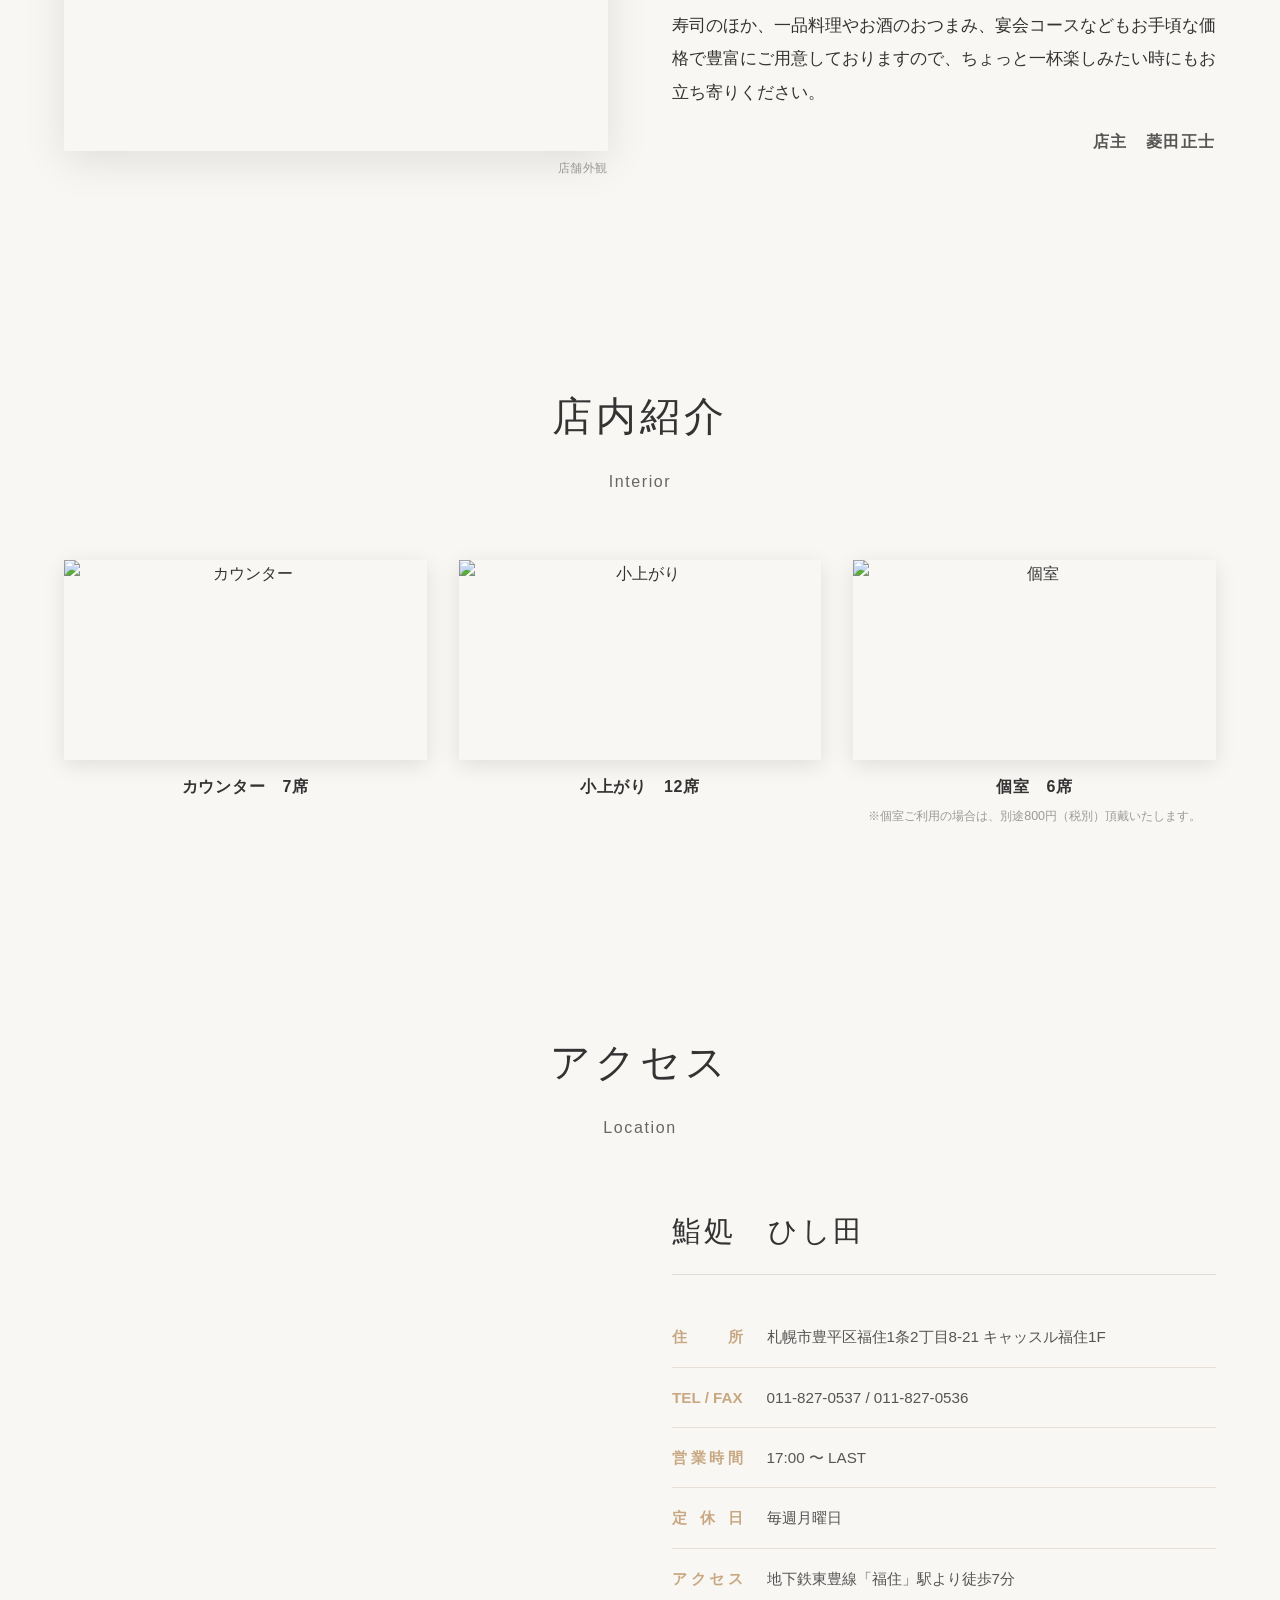
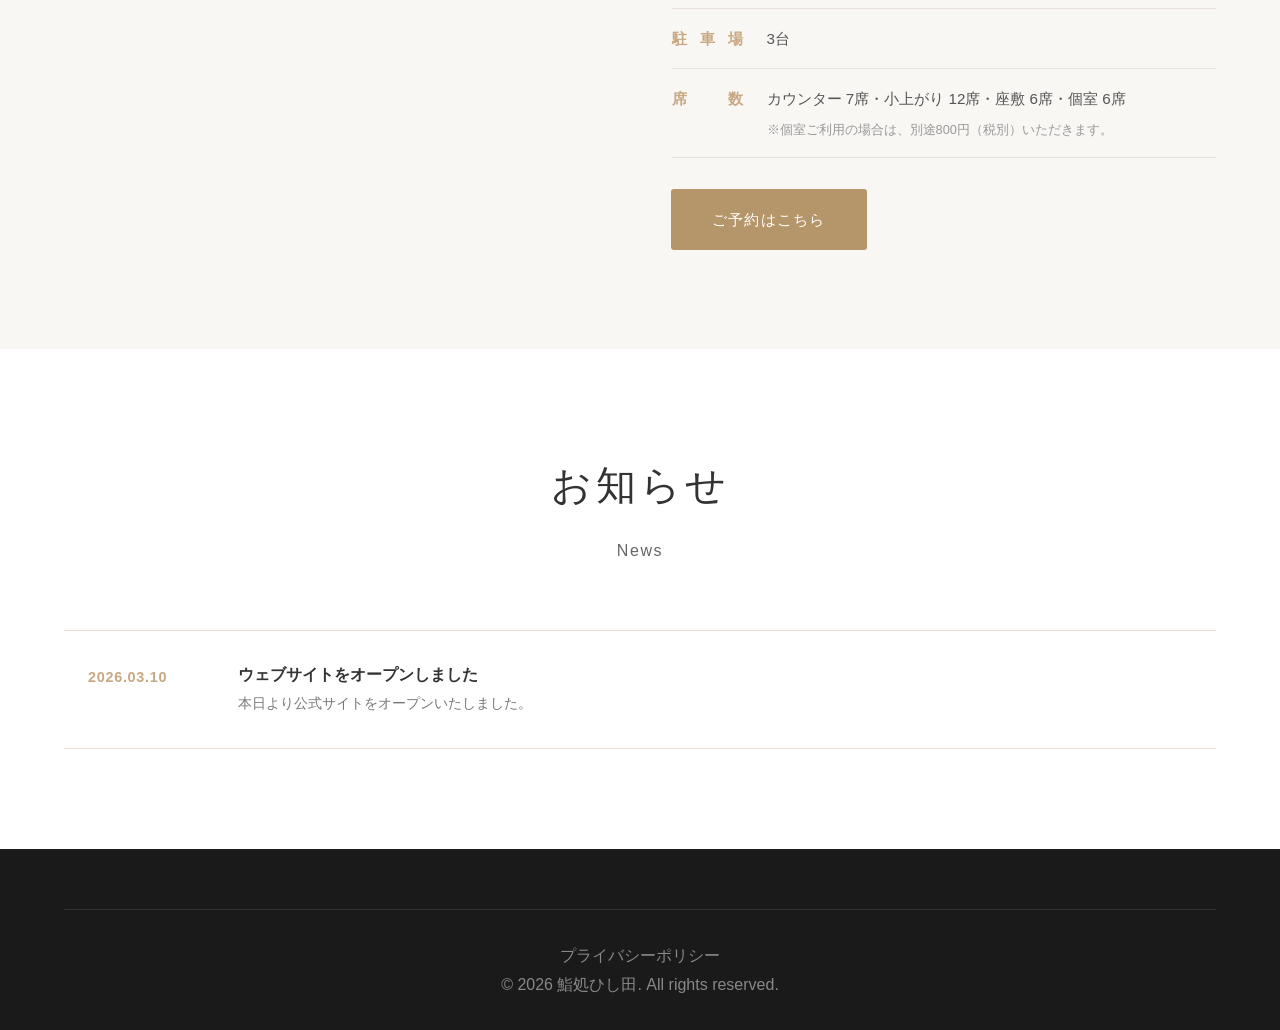
==== commit a36d87b3: "ボタンのデザイン変更" ====
--- a/index.html
+++ b/index.html
@@ -130,7 +130,7 @@
                         </td>
                     </tr>
                 </table>
-                <a href="reserve.html" target="_blank" class="reserve-btn shop-reserve-btn">ご予約はこちら</a>
+                <a href="reserve.html" class="reserve-btn shop-reserve-btn">ご予約はこちら</a>
             </div>
         </div>
     </section>
--- a/styles.css
+++ b/styles.css
@@ -64,19 +64,22 @@
 }
 
 .reserve-btn {
-    display: table;
+    display: inline-block;
     margin: 40px auto 0;
     text-align: center;
     font-size: 0.85rem;
-    color: #b5956a;
+    color: white;
     text-decoration: none;
     letter-spacing: 0.05em;
-    border-bottom: 1px solid transparent;
-    transition: border-color 0.2s;
-}
-
-.reserve-btn:hover {
-    border-bottom-color: #b5956a;
+    padding: 0.6rem 2rem;
+    background-color: #b5956a;
+    box-shadow: 0 0 0 1px #b5956a;
+    border-radius: 2px;
+}
+
+.reserve-btn:active {
+    transform: translateY(2px);
+    box-shadow: 0 0 0 1px #b5956a, 0 1px 4px rgba(181, 149, 106, 0.2);
 }
 
 /* ヒーローセクション */
